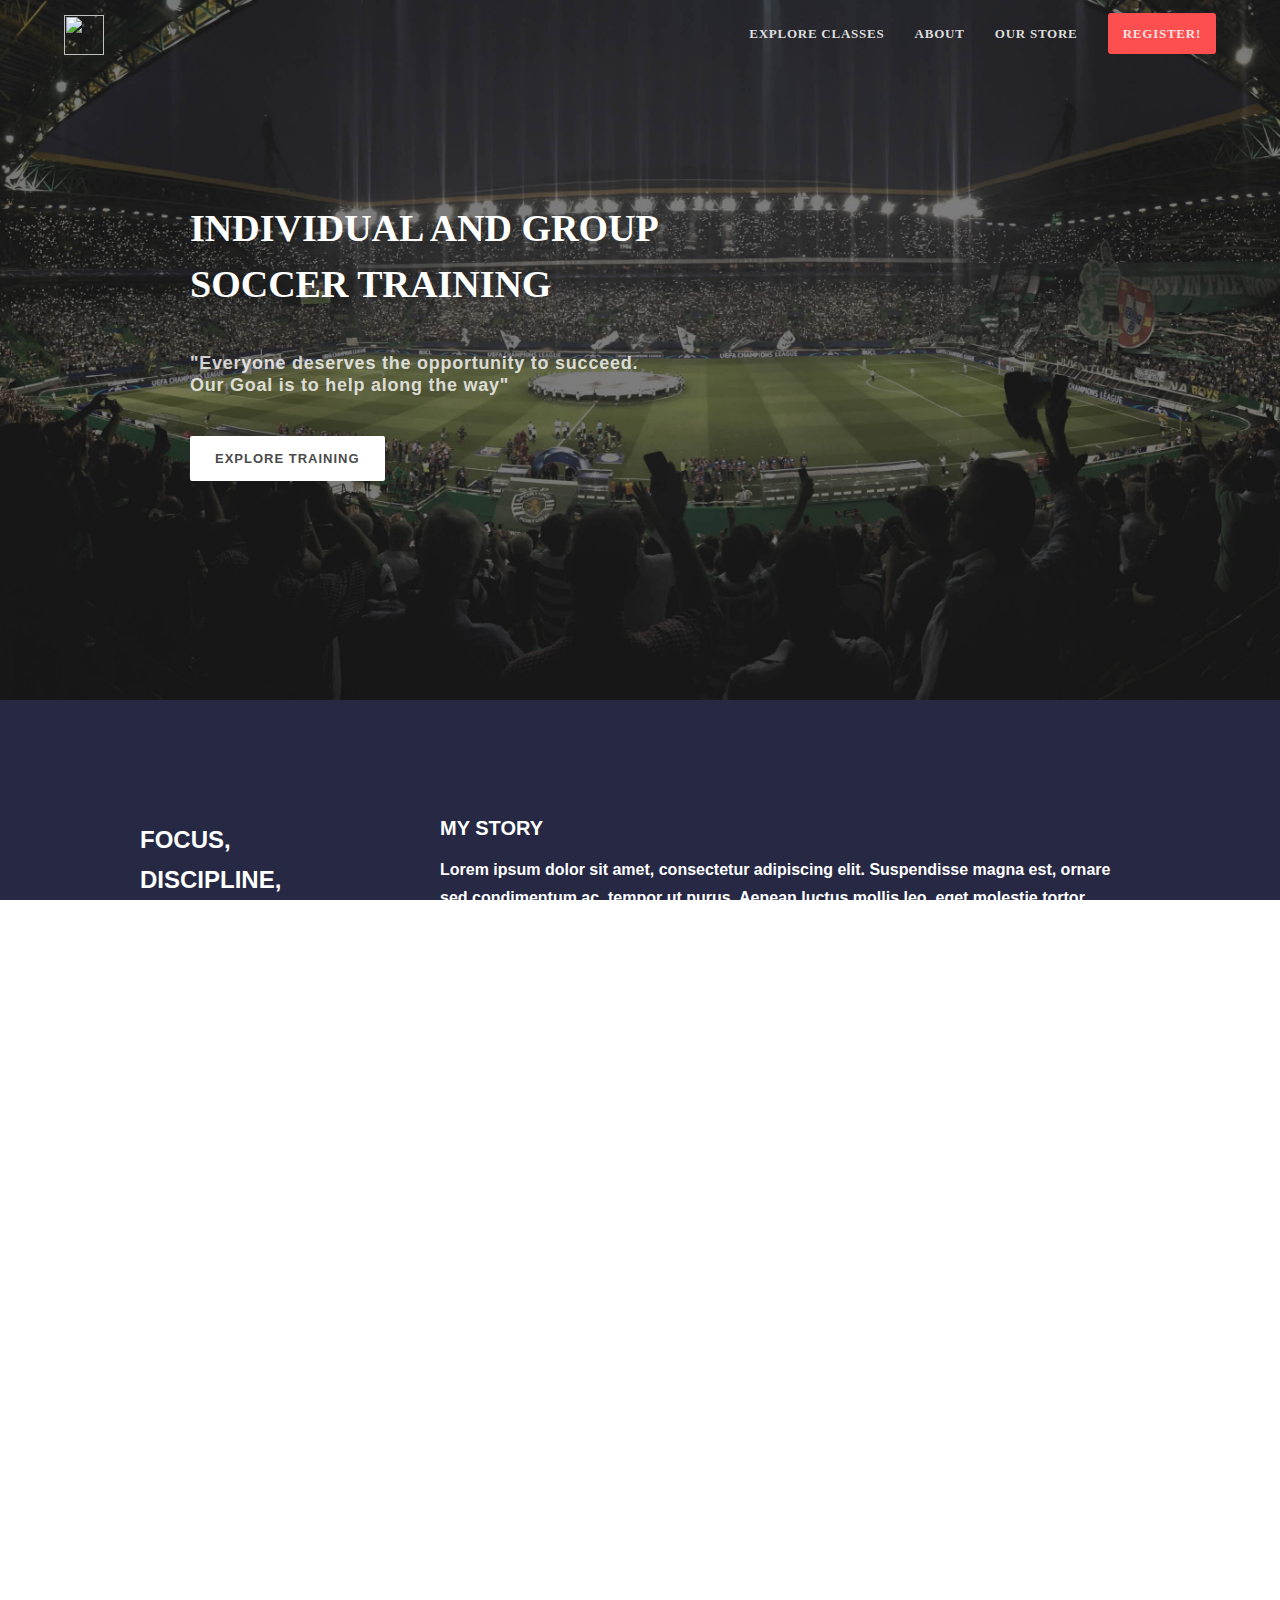
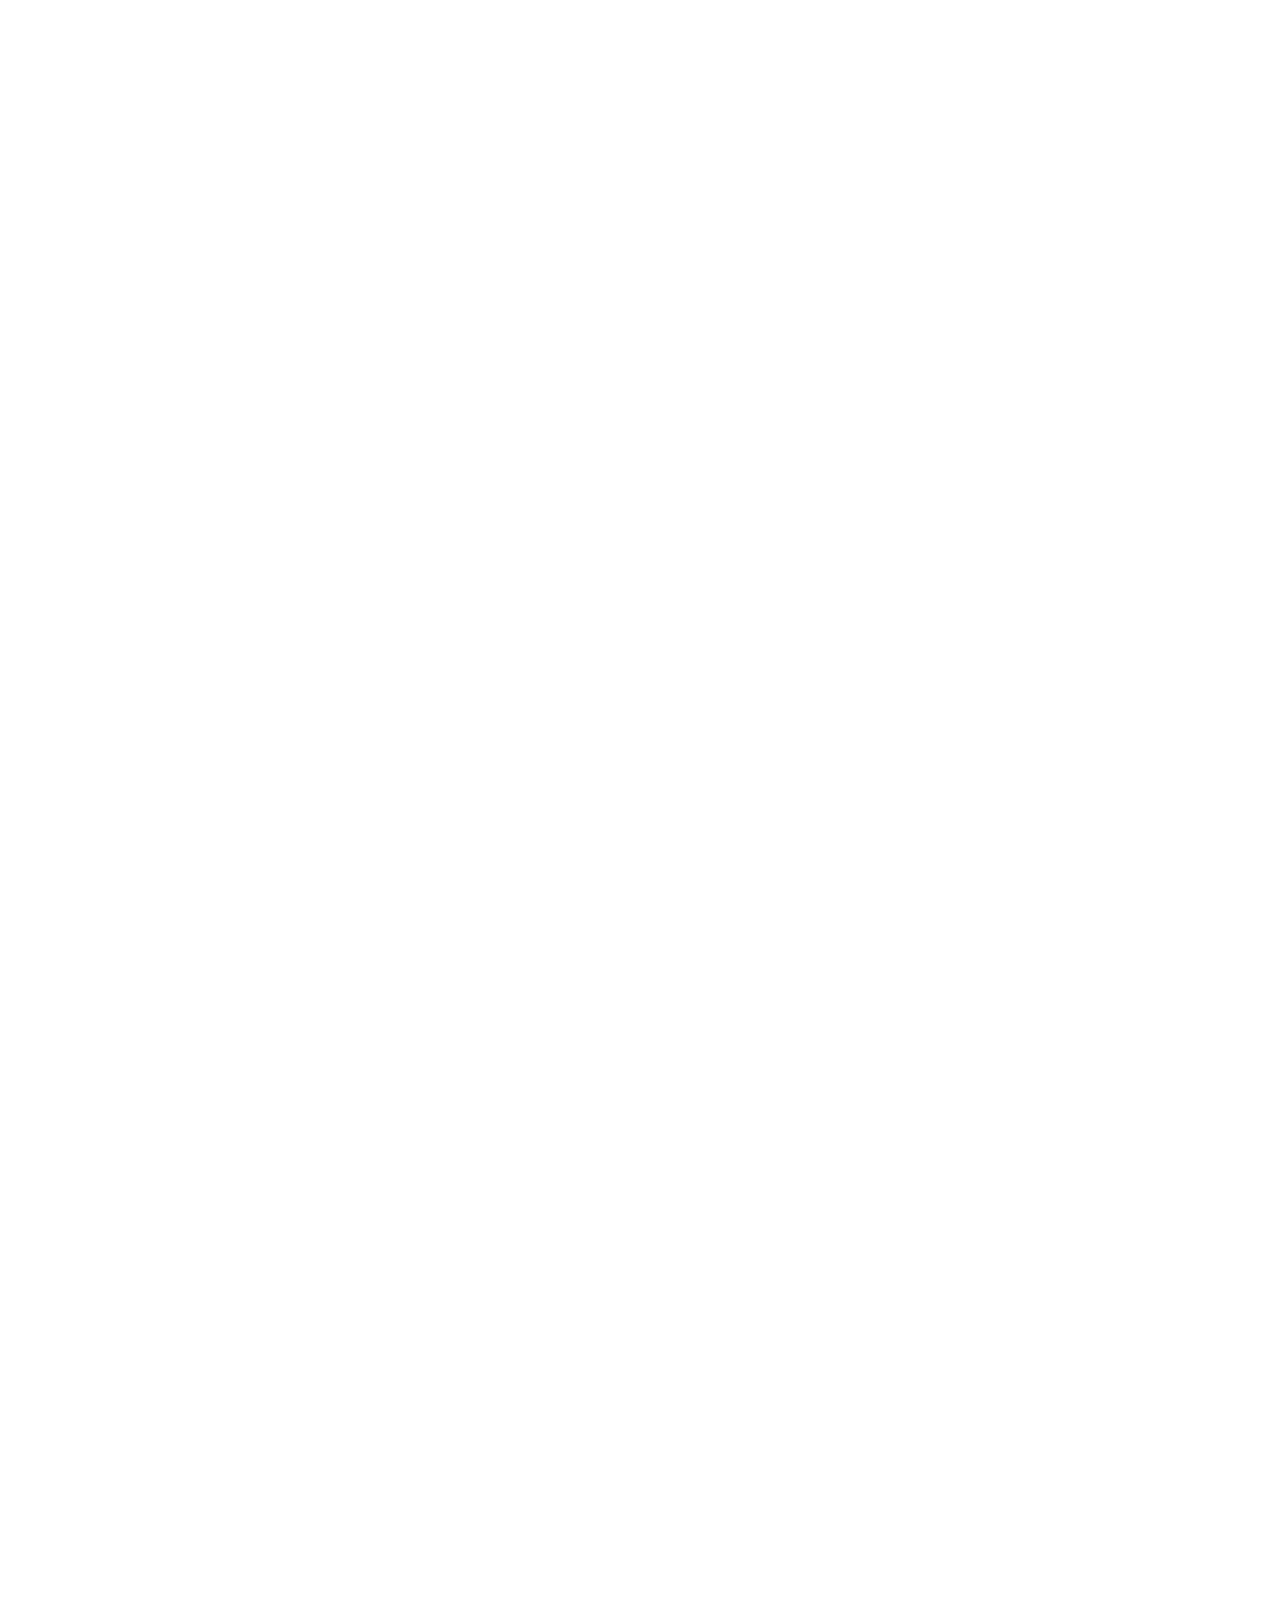
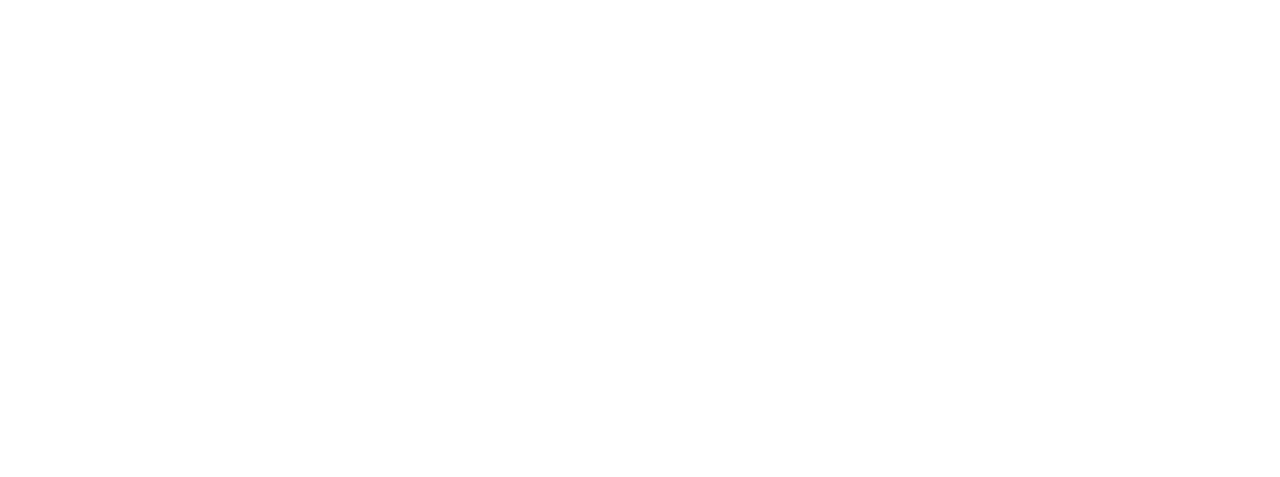
==== index.html @ 6f5f7165 "adding links" ====
<html>
    <head>
        <meta charset="utf-8" />
        <title>Prime Time Training DMV</title>
	
        <meta name="description" content="Prime Time Training DMV">
        <meta name="viewport" content="width=device-width, initial-scale=1">
        
        <link rel="icon" type="image/png" href="/imgs/favicon.png" />
        <!--<meta property="og:image" content="https://s3-us-west-2.amazonaws.com/siteresources/nwankwocooks+site+resources/og.image.png" />-->
        
        <link href='https://fonts.googleapis.com/css?family=Engagement|Open+Sans:400,300,600,400italic,700,800' rel='stylesheet' type='text/css'>
        <link href='https://fonts.googleapis.com/css?family=Lato:400,100,300' rel='stylesheet' type='text/css'>
        
        <!-- Google Tag Manager -->
        <!-- End Google Tag Manager -->
        
        <!-- CSS -->
        <link rel="stylesheet" type="text/css" href="/fonts/fonts.css" />
        <link href="/css/global.css" rel="stylesheet" type="text/css">
        <link href="/css/home.css" rel="stylesheet" type="text/css">
        <!-- CSS -->
        
        <!-- JS -->
        <script src="https://ajax.googleapis.com/ajax/libs/jquery/3.3.1/jquery.min.js"></script>
        <script type="text/javascript" src="/js/modal.js"></script>
        <script type="text/javascript" src="/js/menuModal.js"></script>
        <!--JS -->
        
        
    </head>
    
    <body>   
        
        <div class="mobileRegister">
            <a href="#">Register!</a>
        </div>
        
        <div id="overlay">
         <div class="modalExplore">
             
             <div class="modalContent">
                <a href="/trainings/individual-training.html">
                    <div class="modalLinks" id="indModalLink">
                        <h3>Explore our Individual Training Program</h3>
                    </div>
                </a>
                <a href="/trainings/group-training.html">
                    <div class="modalLinks" id="groModalLink">
                        <h3>Explore our Group Training Program</h3>
                    </div>
                </a>
                <a href="/trainings/summer-camps.html">
                    <div class="modalLinks" id="sumModalLink">
                        <h3>Explore our Summer Camps</h3>
                    </div>
                </a>
             </div>
            <div class="closeModalSection">
                <a id="modalCloseBtn" href='#' onclick='overlay()' onclick='overlay()'>Back to the Site</a>
            </div>
         </div>
        </div>
        
        <!-- Mobile Menu Overlay-->
        
        <div id="menuoverlay">
         <div class="menuBody">
             <a id="menuoverlayCloseBtn" href='#' onclick='menuoverlay()' onclick='menuoverlay()'>
                <img id="menuoverlaycloseX" src="/imgs/closeX.svg"/>
             </a>
             
             <div class="mobileMenuLinkContainer">
                <a href="/trainings/individual-training.html">Individual Training</a><br>
                <a href="/trainings/group-training.html">Group Training</a><br>
                <a href="/trainings/summer-camps.html">Summer Camps</a><br>
                <a href="/about.html">About</a><br>
                <a href="/store.html">Our Store</a>
             </div>
         </div>
        </div>
        
        <!-- Mobile Menu Overlay-->
        
        <header class="homeHeader">
            <div class="headerLinksSection">
            <div class="headerLinksContainer">
                <div class="logoSite">
                    <a href="/index.html"><img class="logoClass" src="/imgs/logo.png"/></a>
                </div>

                <div class="siteLinks">
                    <a href='#' onclick='overlay()'>Explore Classes</a>
                    <a href="/about.html">About</a>
                    <a href="/store.html">Our Store</a>
                    <a class="trigger">Register!</a>
                </div>
                
                <a href='#' onclick='menuoverlay()' class="hamburgerMenu">
                    <div>
                        <img src="/imgs/menu.svg"/>
                    </div>
                </a>    
            </div>
            
        </div>
            <div class="headerContent">
                <div class="headerContentInside">
                    <h1>Individual and Group <br>Soccer Training</h1>
                    <h4>"Everyone deserves the opportunity to succeed. <br>Our Goal is to help along the way"</h4>
                    <a class="exploreBtn" href="#exploreTrainingbtn">
                        Explore Training
                    </a>
                </div>    
            </div>
        </header>
        
        
        
        <section class="ourStoryHome">
            <div class="ourStoryContent">
                <div class="ourStoryLeft">
                    <h4>Focus, <br>Discipline, <br>and Respect.</h4>
                </div>
                <div class="ourStoryRight">
                    <h4>My Story</h4>
                    <p>Lorem ipsum dolor sit amet, consectetur adipiscing elit. Suspendisse magna est, ornare sed condimentum ac, tempor ut purus. Aenean luctus mollis leo, eget molestie tortor. Praesent eget suscipit libero, a interdum libero. Quisque gravida tortor dictum, egestas metus eu, accumsan risus. Vestibulum vulputate nisl et felis sodales semper. </p>
                    <p>Lorem ipsum dolor sit amet, consectetur adipiscing elit. Suspendisse magna est, ornare sed condimentum ac, tempor ut purus. Aenean luctus mollis leo, eget molestie tortor. Praesent eget suscipit libero, a interdum libero. Quisque gravida tortor dictum, egestas metus eu, accumsan risus. Vestibulum vulputate nisl et felis sodales semper. </p>
                    <p>Lorem ipsum dolor sit amet, consectetur adipiscing elit. Suspendisse magna est, ornare sed condimentum ac, tempor ut purus. Aenean luctus mollis leo, eget molestie tortor. Praesent eget suscipit libero, a interdum libero. Quisque gravida tortor dictum, egestas metus eu, accumsan risus. Vestibulum vulputate nisl et felis sodales semper. </p>
                    <img class="signatureHome" src="/imgs/fake_signature.png" />
                </div>
            </div>     
        </section>
    
        
        <section class="trainingsIndividualSection" id="exploreTrainingbtn">
            <div class="trainingIMG" id="homeTrainingImg2">
                
            </div>
            
            <div class="trainingText" id="trainingTextIndividual">
                <div class="trainingTextContainer">
                    <h4>Individual <br>Training</h4>
                    <p>Perfect for those who need a little extra motivation.
You’ll receive a fully personalized training program that we’ll work to create and monitor together.</p>
                    <div class="sellingpoints">
                        <p>Flexible bookings</p>
                        <p>PERSONAL, CUSTOMIZED TRAINING</p>
                        <p>Progress tracking</p>
                        <p>Multi-session discounts</p>
                    </div>
                    <div class="learnMorebtn">
                        <a href="/trainings/individual-training.html">Learn More</a>
                    </div>
                </div>
            </div>      
        </section>
        
        <section class="trainingsIndividualSection" id="groupTrainingContainer">
            
            
            <div class="trainingText" id="homeTrainingGroupTextCont">
                <div class="trainingTextContainer" id="trainingTextGroup">
                    <h4>Group <br>Training</h4>
                    <p>Perfect for those who need a little extra motivation.
You’ll receive a fully personalized training program that we’ll work to create and monitor together.</p>
                    <div class="sellingpoints">
                        <p>Flexible bookings</p>
                        <p>PERSONAL, CUSTOMIZED TRAINING</p>
                        <p>Progress tracking</p>
                        <p>Multi-session discounts</p>
                    </div>
                    <div class="learnMorebtn">
                        <a href="/trainings/group-training.html">Learn More</a>
                    </div>
                </div>
            </div>  
            
            <div class="trainingIMG" id="homeTrainingImg3">
                
            </div>
        </section>
        
        <section class="summercampssection">
            <div class="trainingTextContainer" id="scsttc">
                    <h4>Summer Camps</h4>
                    <p>Perfect for those who need a little extra motivation.
You’ll receive a fully personalized training program that we’ll work to create and monitor together.</p>

                    <div class="learnMorebtn">
                        <a  id="scslmbtn" href="/trainings/summer-camps.html">Learn More</a>
                    </div>
                </div>
        </section>
    
    
        <script type="text/javascript" src="/js/anchor_smooth_scroll.js">
        </script>
        
        
    
    
    </body>











</html>
---- css/global.css ----
@font-face {
    font-family: Palatino;
    src: url(/assets/Palatino-Roman.otf);
    font-weight:400;
}

@font-face {
    font-family: Palatino;
    src: url(/assets/Palatino-Bold.otf);
    font-weight:700;
}

@font-face {
    font-family: Effra;
    src: url(/assets/Effra-Light.ttf);
    font-weight:300;
}

@font-face {
    font-family: Effra;
    src: url(/assets/Effra-Regular.ttf);
    font-weight:400;
}

@font-face {
    font-family: Effra;
    src: url(/assets/Effra-Medium.ttf);
    font-weight:500;
}

@font-face {
    font-family: Effra;
    src: url(/assets/Effra-Bold.ttf);
    font-weight:700;
}



html{
    overflow-x: hidden;
    -webkit-overflow-scrolling: touch;
}

body {
  font-family: 'Proxima Nova', 'Open Sans','Helvetica', serif;
}

body{
    margin: 0;
    padding: 0;
    line-height: 1em;
    min-height:100%;
    width: 100%;
    text-rendering: optimizeLegibility !important;
    -webkit-font-smoothing: antialiased;
    font-soothing: antialiased;
    overflow-x: hidden;
    height:100%;
}

*{
    padding: 0;
    margin: 0;
    font-family: 'Proxima Nova', 'Effra', 'Helvetica', sans-serif;
    -webkit-font-smoothing: antialiased;
    text-decoration: none;
    -webkit-overflow-scrolling: touch;
}
    
h1 h2 h3 h4 p{
    font-weight: 400;
    padding: 0;
    margin: 0;
    line-height: 26px;
    font-weight: 300;
    color: #363636;
}

h1 h2 h3 h4{
    font-family: 'proxima_nova_altbold';
}


a{
    text-decoration: none;
}

a:visited{
    text-decoration: none;
}

a:focus{
    outline:none;
}

a{
    text-decoration: none;
    outline: none !important;
} 

a:focus{
    outline:none;
}

input {
    -webkit-appearance: none;
    border: none;
}

input {
    -webkit-appearance: none;
    border-radius: 0;
}

input, textarea, select, a {
    outline: none; 
    box-shadow: none;
}

section{
    width: 100%;
    display: block;
    position: relative;
    height: auto;
}

.paragraphText{
    font-size: 16px;
    line-height: 28px;
    font-weight: 600;
    padding-bottom: 30px;
}


/*Footer Styles*/
footer{
    background: #FD5C63;
    width: 100%;
    height: 10px;
    position:absolute;
    bottom:0;
}


/* Special Styles*/
.bold{
    font-weight: 700;
    font-weight: bold;
}

.noTopPadding{
    padding-top: 0px !important;
}

.itAnIngredient{
    font-weight: 500;
}

.inlineLink{
    color: #FD5C63;
    font-weight: 700;
}

button{
    outline: none !important;
    text-shadow: none !important;
}

.spanBold{
    font-weight: 700;
}

.textbtn:hover{
    padding-bottom: 2px;
    border-bottom: 3px solid currentColor;
}


/*Site Styles*/
.headerLinksSection{
    width: 100%;
    position: ;
    min-height: 60px;
    z-index: 10;
    position: absolute;

}

.headerLinksContainer{
    width: 90%;
    position: relative;
    margin: 0px auto;
    min-height: 60px;
}

header{
    width: 100%;
    min-height: 100px;
    position: relative;  
}

.logoSite{
    float: left;
    position: relative;
}

.logoClass{
    height: 40px;
    padding-top: 15px;
}

.siteLinks{
    float: right;
    position: relative;
    margin-top: 25px;
    letter-spacing: 0.75px;
}

.siteLinks a{
    font-family: 'proxima_nova_altbold';
    margin-left: 25px;
    font-weight: 500;
    text-transform: uppercase;
    font-size: 13px;
    color: rgba(255,255,255,0.85);
    font-weight: 700;
}

.siteLinks a:hover{
    color: rgba(255,255,255,1);
}

.trigger{
    padding: 13px 15px;
    background: #FD4F50;
    border-radius: 3px;
}


/* MODAL */

#overlay {
     visibility: hidden;
     position: absolute;
     left: 0px;
     top: 0px;
     width:100%;
     height:100%;
     text-align:center;
     z-index: 1000;
    visibility: hidden;
     position: absolute;
     z-index: 1000;
    background: rgba(0,0,0,0.9);
}


.modalExplore{
    width: 90%;
    height: 90%;
    margin-top: 2.5% !important;
    position: relative;
    margin: 0px auto;
    background-color: #292929;
    border-radius: 5px;
    text-align: center;
    max-width: 700px;
}

.modalContent{
    height: calc(100% - 90px) !important;
    width: 100%;
    position: relative;
    clear: both;
    height: auto;
}

.modalLinks{
    height: calc(100% / 3);
    background: red;
    width: 100%;
    clear: both;
}

.modalLinks h3{
    position: relative;
    top: 50%;
    transform: translateY(-50%);
    text-transform: uppercase;
    color: #fff;
    font-size: 24px;
    letter-spacing: 1px;
}

#indModalLink{
    background: url(/imgs/menu1.jpg); 
    -webkit-background-size: cover;
  -moz-background-size: cover;
  -o-background-size: cover;
  background-size: cover;
}

#groModalLink{
    background: url(/imgs/menu2.jpg); 
    -webkit-background-size: cover;
  -moz-background-size: cover;
  -o-background-size: cover;
  background-size: cover;
}

#sumModalLink{
    background: url(/imgs/menu3.jpg); 
    -webkit-background-size: cover;
  -moz-background-size: cover;
  -o-background-size: cover;
  background-size: cover;
}

.closeModalSection{
    text-align: center;
    clear: both;
    height: 90px;
    width: 100%;
    position: relative;
}

#modalCloseBtn{
    border: 2px solid #FD4F50;
    background: #FD4F50;
    color: #fff;
    position: absolute;
    padding: 12px 20px;
    font-size: 13px;
    text-transform: uppercase;
    font-weight: 700;
    border-radius: 2px;
    width: 140px;
    margin-left: -92px;
    top: 23px;
}

.modalLinks{
    opacity: 0.5 !important;
}

.modalLinks:hover{
    opacity: 1 !important;
}

/* MODAL */


/* Mobile Menu */

@media (min-width:501px){
    .hamburgerMenu{
        display: none !important;
    }
    .mobileRegister{
        display: none !important;
    }
}

@media (max-width:500px) {
    .siteLinks{
        display: none !important;
    }
    .hamburgerMenu{
        display: inline-block;
    }
    .mobileRegister{
        display: block !important;
    }
}

.hamburgerMenu{
    float: right;
    padding-top: 20px;
}

.hamburgerMenu div img{
    width: 30px;
    fill: #fff !important;
    opacity: 0.7;
}

#menuoverlay{
     visibility: hidden;
     position: absolute;
     left: 0px;
     top: 0px;
     width:100%;
     height:100%;
     z-index: 1001;
    visibility: hidden;
     position: absolute;
     z-index: 1000;
    background: rgba(0,0,0,0);
}

.menuBody{
    width: 100%;
    height: 100%;
    position: relative;
    background-color: #fff;
    max-width: 700px;
}

#menuoverlaycloseX{
    width: 30px;
    position: absolute;
    right: 20px;
    top: 20px;
    z-index: 1050;
}

.mobileMenuLinkContainer{
    margin-left: 20px;
    padding-top: 180px;
    position: relative;
}

.mobileMenuLinkContainer a{
    font-family: 'proxima_nova_altbold';
    font-size: 30px;
    font-weight: 700;
    color: #252525;
    float: left;
    clear: both;
    padding: 5px;
    margin-bottom: 40px;
}


.mobileRegister{
    height: 60px;
    width: 100%;
    position: absolute;
    bottom: 0px;
    background: #252525;
    z-index: 500;
    text-align: center;
}

.mobileRegister a{
    padding: 12px 18px;
    background: #FD4F50;
    border-radius: 3px;
    position: relative;
    font-weight: 700;
    text-transform: uppercase;
    font-size: 12px;
    text-align: center;
    margin: 0px auto;
    color: #fff;
    letter-spacing: .75px;
    top: 21px;
}
---- css/home.css ----
header{
    width: 100%;
    min-height: 100px;
    position: relative;
    display: block;
  -webkit-background-size: cover;
  -moz-background-size: cover;
  -o-background-size: cover;
  background-size: cover;
    display: flex;

}

.logoSite, .siteLinks{
    display: inline-block;
}

.homeHeader{
    background: url(/imgs/bg_img_01.jpg); 
    min-height: 700px;
    -webkit-background-size: cover;
  -moz-background-size: cover;
  -o-background-size: cover;
  background-size: cover;
}

.headerContent{
    width: 100%;
    max-width: 1000px;
    margin: 0px auto;
    margin-top: 200px;
}

.headerContentInside{
    max-width: 500px;
    padding: 0px 5%;
}

.headerContentInside h1{
    font-family: 'proxima_nova_altbold';
    font-weight: 900;
    color: #fff;
    text-transform: uppercase;
    font-size: 38px;
    line-height: 56px;
}

.headerContentInside h4{
    font-size: 18px;
    line-height: 22px;
    color: rgba(255,255,255,0.8);
    padding-top: 40px;
    padding-bottom: 55px;
    font-weight: 700;
    letter-spacing: 0.75px;
}

.exploreBtn{
    padding: 15px 25px;
    background: #fff;
    border-radius: 2px;
    text-transform: uppercase;
    font-size: 13px;
    color: #4A4A4A;
    font-weight: 600;
    letter-spacing: 1px;
}

.ourStoryHome{
    background-color: #262844;
    padding-top: 120px;
    padding-bottom: 120px;
    height: auto;
    position: relative;
}

.ourStoryContent{
    max-width: 1000px;
    margin: 0px auto;
    height: auto !important;
    padding: 0px 5%;    
    min-height: 400px;
    position: relative;
    overflow:hidden;
}

.ourStoryLeft, .ourStoryRight{
    display: inline-block;
}

.ourStoryLeft{
    float: left;
    width: auto;
    padding-right: 3%;
}

.ourStoryRight{
    float: right;
    width: 70%;
    height: auto;
}

.ourStoryLeft h4{
    font-size: 24px;
    line-height: 40px;
    text-transform: uppercase;
    font-weight: 600;
    color: #fff;
    margin-top: 0px;
}

.ourStoryRight h4{
    font-size: 20px;
    text-transform: uppercase;
    color: #fff;
    padding-bottom: 20px;
}

.ourStoryRight p{
    font-size: 16px;
    color: #fff;
    line-height: 28px;
    font-weight: 600;
    padding-bottom: 30px;
    height: auto;
}

.signatureHome{
    width: 160px;
    padding-top: 50px;
}

.trainingsIndividualSection{
    position: relative;
    height: auto;
    max-height: 780px;
    display: block;
    clear: both;
}

.trainingIMG, .trainingText{
    width: 50%;
    display: inline-block;
    float: left;
    position: relative;
    min-height: 300px;
    max-height: 780px;
    height: auto;
}

#homeTrainingImg2{
    background: url(/imgs/trainingIndividual1.jpg); 
    -webkit-background-size: cover;
  -moz-background-size: cover;
  -o-background-size: cover;
  background-size: cover;
    height: auto;
    height: 100%;
}

#homeTrainingImg3{
    background: url(/imgs/groupimg1.jpg); 
    -webkit-background-size: cover;
  -moz-background-size: cover;
  -o-background-size: cover;
  background-size: cover;
    height: auto;
    height: 100%;
}

.trainingTextContainer{
    width: calc(90% - 100px);
    max-width: 400px;
    min-height: 100px;
    padding-left: 100px;
    padding-top: 150px;
    display: table-cell;
    vertical-align: middle;
    text-align: left;
}

.trainingTextContainer h4{
    font-size: 40px;
    text-transform: uppercase;
    line-height: 50px;
    font-weight: 700;
    color: #252525;
}

.trainingTextContainer p{
    color: #656565;
    line-height: 28px;
    font-weight: 600;
    padding-top: 15px;   
}

.sellingpoints{
    padding-top: 40px;
}

.sellingpoints p{
    color: #252525;
    text-transform: uppercase;
    line-height: 15px;
    font-size: 15px;
    font-weight: 700;
    letter-spacing: 1px;
}

.learnMorebtn{
    padding-top: 70px;
    padding-bottom: 150px;
}

.learnMorebtn a{
    border: 2px solid #FD4F50;
    border-radius: 2px;
    padding: 12px 40px;
    text-transform: uppercase;
    font-weight: 700;
    font-size: 12px;
    letter-spacing: 1px;
    color: #FD4F50;
}

.learnMorebtn a:hover{
    border: 2px solid #FD4F50;
    background: #FD4F50;
    color: #fff;
}

#homeTrainingImg2, #homeTrainingGroupTextCont{
    
}

#homeTrainingGroupTextCont .trainingTextContainer{
    float: right;
    padding-right: 100px;
}

.summercampssection{
    min-height: 300px;
    position: relative;
    clear: both;
    background: url(/imgs/summer_camps1.jpg); 
    -webkit-background-size: cover;
  -moz-background-size: cover;
  -o-background-size: cover;
  background-size: cover;
    height: auto;
    height: 100%;
    height: auto;
    
}

.summercampssection .trainingTextContainer{
    padding-top: 120px;
}

#scsttc h4{
    color: #fff;
}

#scsttc p{
    color: #F8F8F8;
}

#scslmbtn{
    border: 2px solid #fff;
    color: #4A4A4A;
    background-color: #fff;
}


/*Mobile Styles*/

@media (max-width:500px){
    .ourStoryLeft, .ourStoryRight{
        display: block;
        float: none;
        width: 100%;
    }
    .ourStoryLeft h4{
        text-align: center;
        padding-bottom: 40px;
    }
    .ourStoryHome{
        padding-top: 80px;
        padding-bottom: 80px;
    }
    .trainingsIndividualSection{
        height: auto;
        max-height: none;
        overflow: hidden;
    }
    #homeTrainingImg2, #trainingTextIndividual{
        display: block;
        float: none;
        width: 100%;
    }
    #homeTrainingImg2{
        max-height: 400px;
        height: auto;
    }
    .trainingTextContainer{
        width: 90%;
        padding: 5%;
        padding-top: 80px;
    }
    #homeTrainingImg3{
        display: none;
    }
    #homeTrainingGroupTextCont{
        width: 100%;
        display: block;
        float: none;
    }
    #trainingTextGroup{
        display: block;
        float: none;
        width: 90%;
        float: none;
        padding-right: none;
        padding: 0px 5%;
    }
    #homeTrainingGroupTextCont .trainingTextContainer{
        float: none;
        padding-right: none !important;
    }
    .summercampssection{
        background: url(/imgs/summer_camps1-mobile.jpg); 
    -webkit-background-size: cover;
  -moz-background-size: cover;
  -o-background-size: cover;
  background-size: cover;
    }
    .headerContentInside h1{
        font-size: 2em;
        line-height: 1.5em;
    }
}
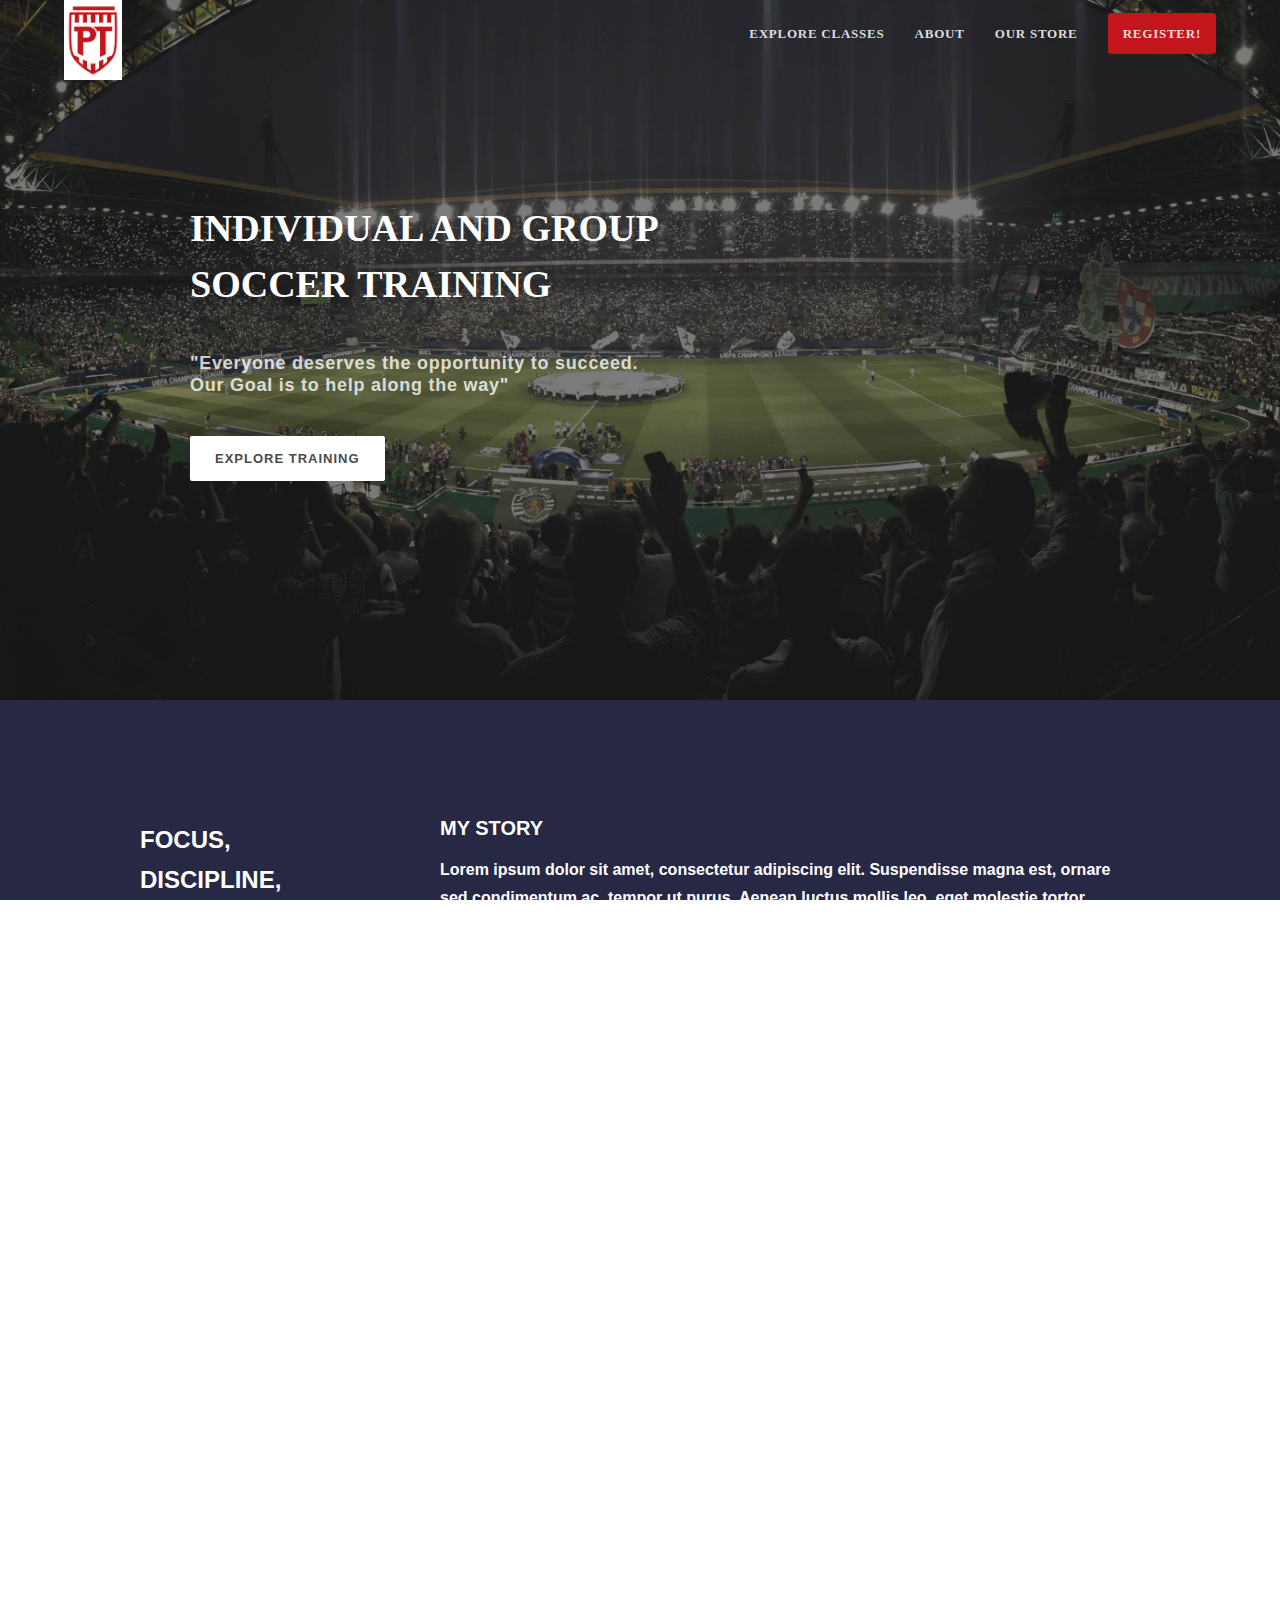
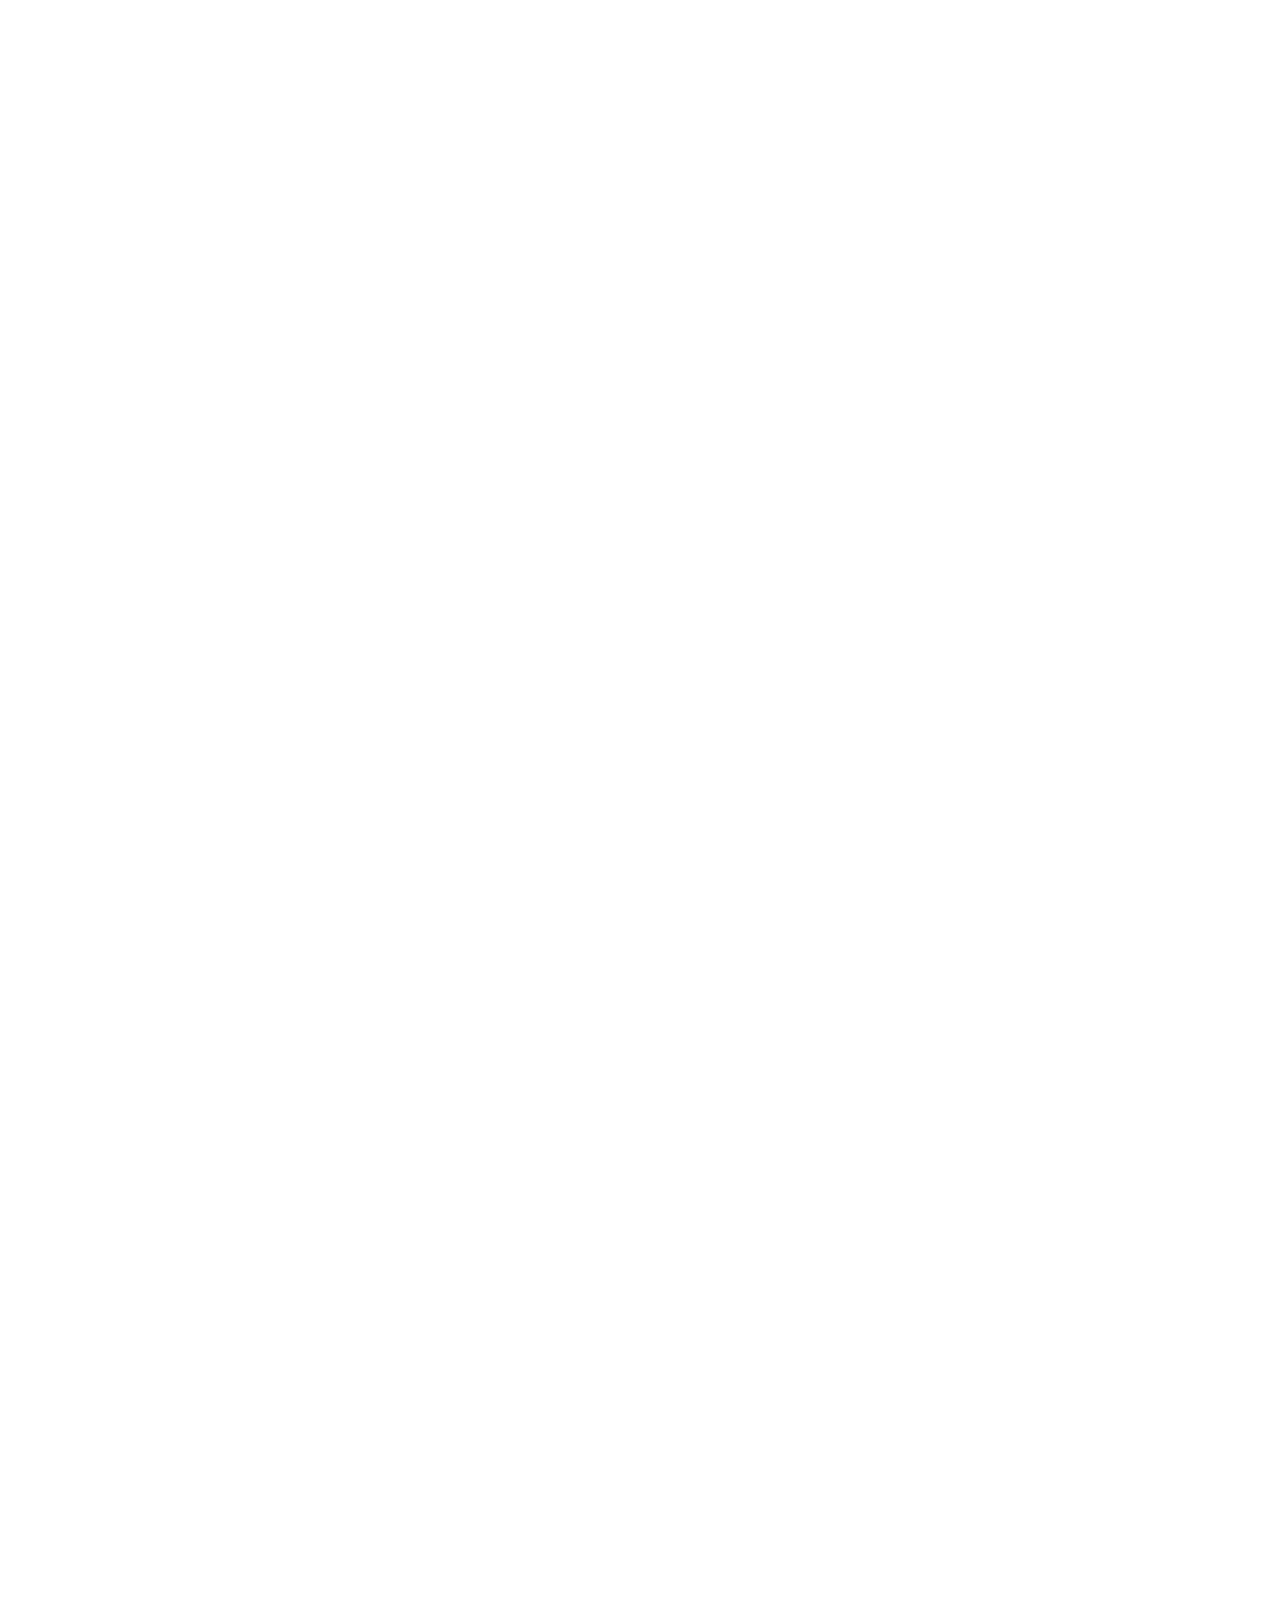
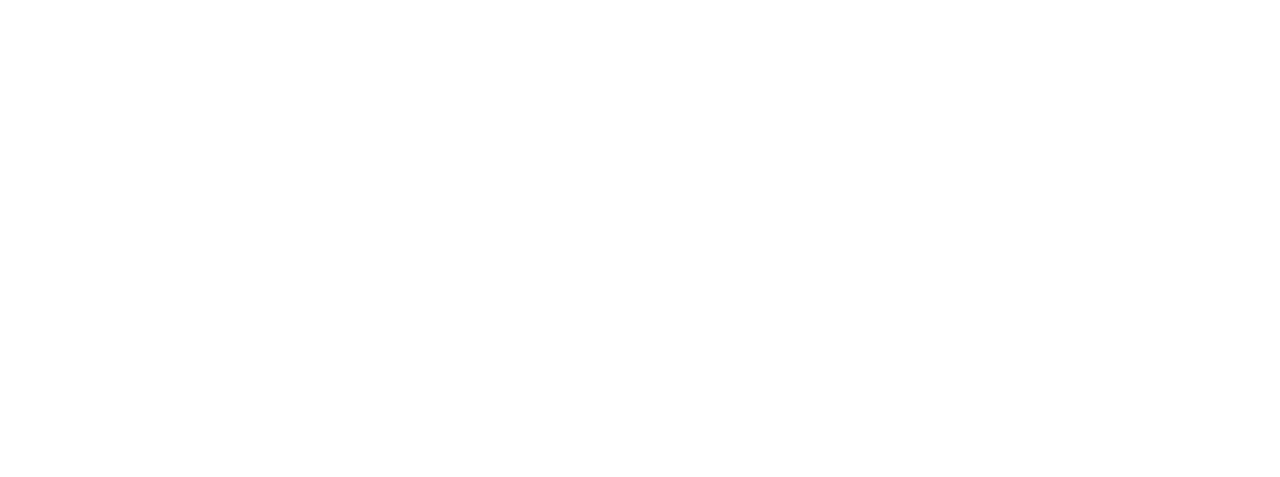
==== commit 965acc7f: "about in progress" ====
--- a/index.html
+++ b/index.html
@@ -86,7 +86,7 @@
             <div class="headerLinksSection">
             <div class="headerLinksContainer">
                 <div class="logoSite">
-                    <a href="/index.html"><img class="logoClass" src="/imgs/logo.png"/></a>
+                    <a href="/index.html"><img class="logoClass" src="/imgs/logohire.png"/></a>
                 </div>
 
                 <div class="siteLinks">
--- a/css/global.css
+++ b/css/global.css
@@ -175,6 +175,10 @@
     border-bottom: 3px solid currentColor;
 }
 
+.italics{
+    font-style: italic;
+}
+
 
 /*Site Styles*/
 .headerLinksSection{
@@ -205,8 +209,8 @@
 }
 
 .logoClass{
-    height: 40px;
-    padding-top: 15px;
+    height: 80px;
+    padding-top: 0px;
 }
 
 .siteLinks{
@@ -232,7 +236,7 @@
 
 .trigger{
     padding: 13px 15px;
-    background: #FD4F50;
+    background: #c2151c;
     border-radius: 3px;
 }
 
@@ -352,7 +356,7 @@
 
 /* Mobile Menu */
 
-@media (min-width:501px){
+@media (min-width:701px){
     .hamburgerMenu{
         display: none !important;
     }
@@ -361,7 +365,7 @@
     }
 }
 
-@media (max-width:500px) {
+@media (max-width:700px) {
     .siteLinks{
         display: none !important;
     }
--- a/css/home.css
+++ b/css/home.css
@@ -213,19 +213,19 @@
 }
 
 .learnMorebtn a{
-    border: 2px solid #FD4F50;
+    border: 2px solid #c2151c;
     border-radius: 2px;
     padding: 12px 40px;
     text-transform: uppercase;
     font-weight: 700;
     font-size: 12px;
     letter-spacing: 1px;
-    color: #FD4F50;
+    color: #c2151c;
 }
 
 .learnMorebtn a:hover{
-    border: 2px solid #FD4F50;
-    background: #FD4F50;
+    border: 2px solid #c2151c;
+    background: #c2151c;
     color: #fff;
 }
 
@@ -274,7 +274,7 @@
 
 /*Mobile Styles*/
 
-@media (max-width:500px){
+@media (max-width:700px){
     .ourStoryLeft, .ourStoryRight{
         display: block;
         float: none;
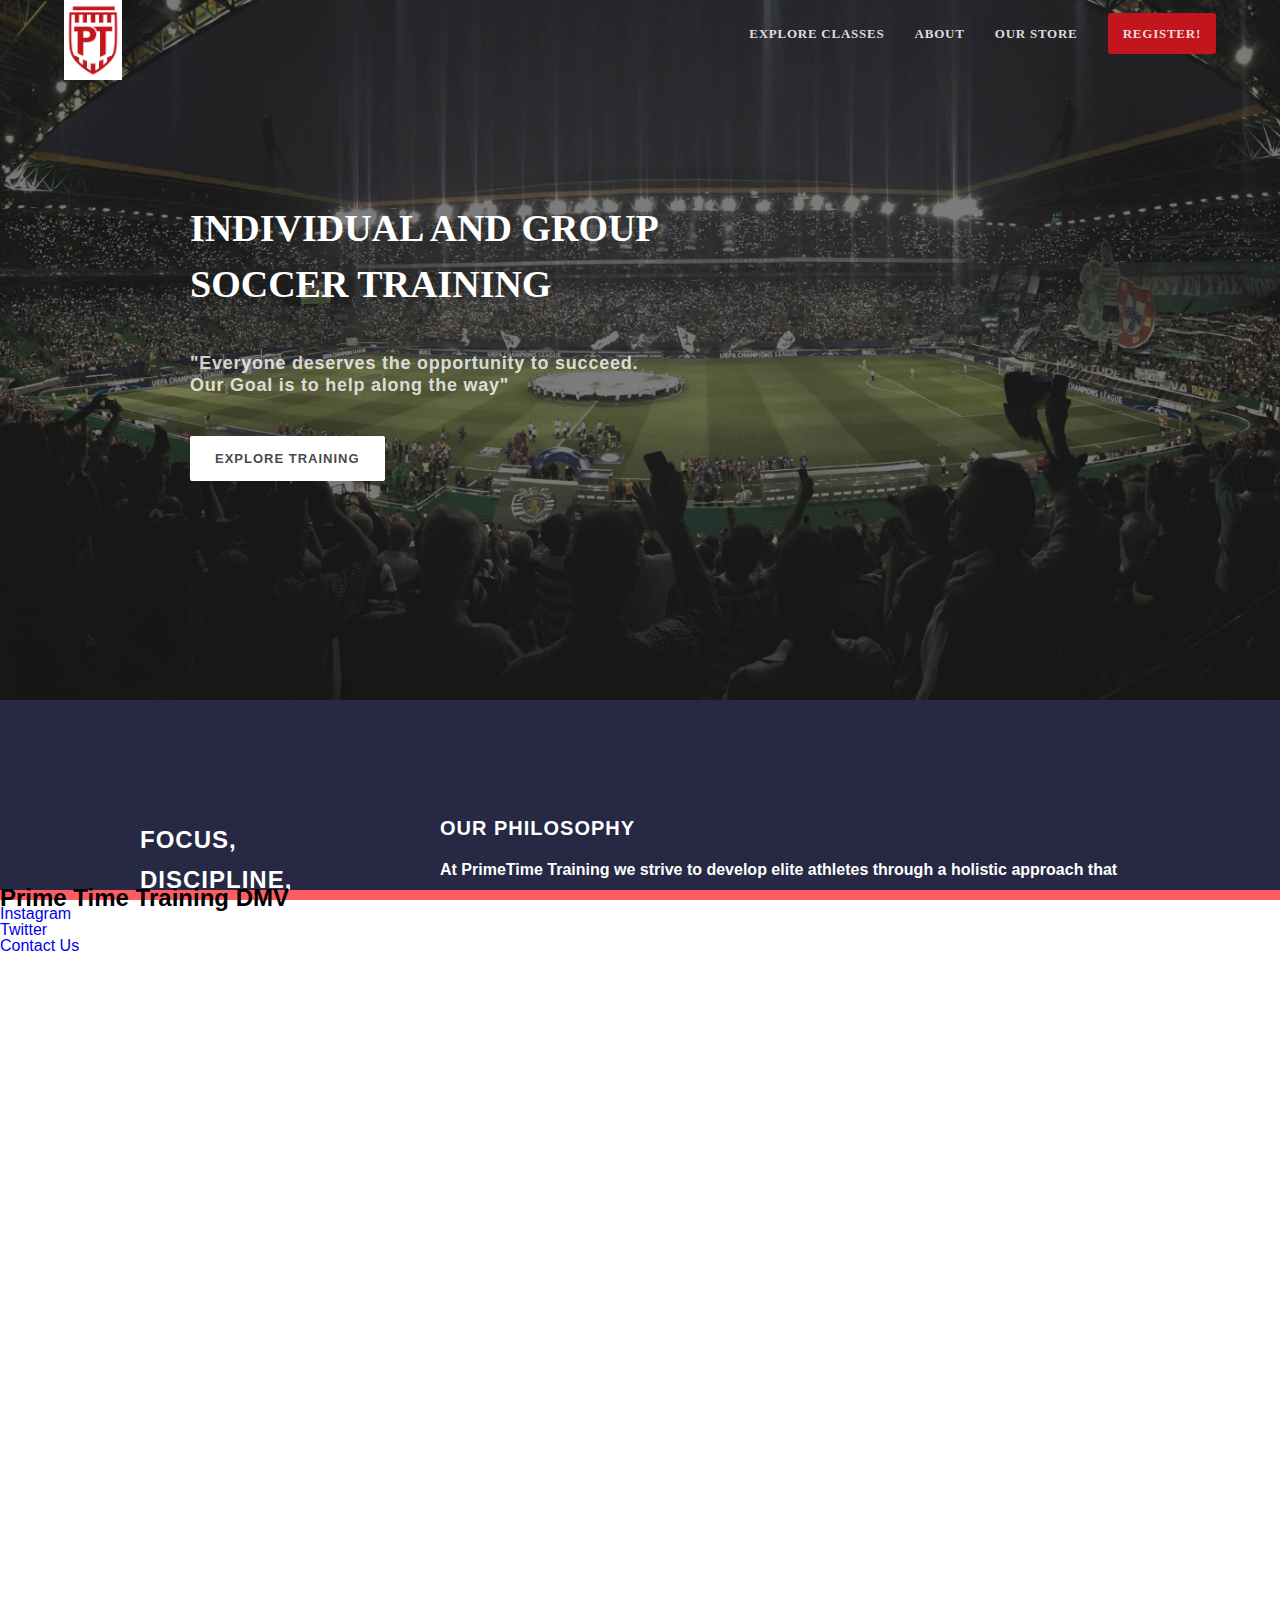
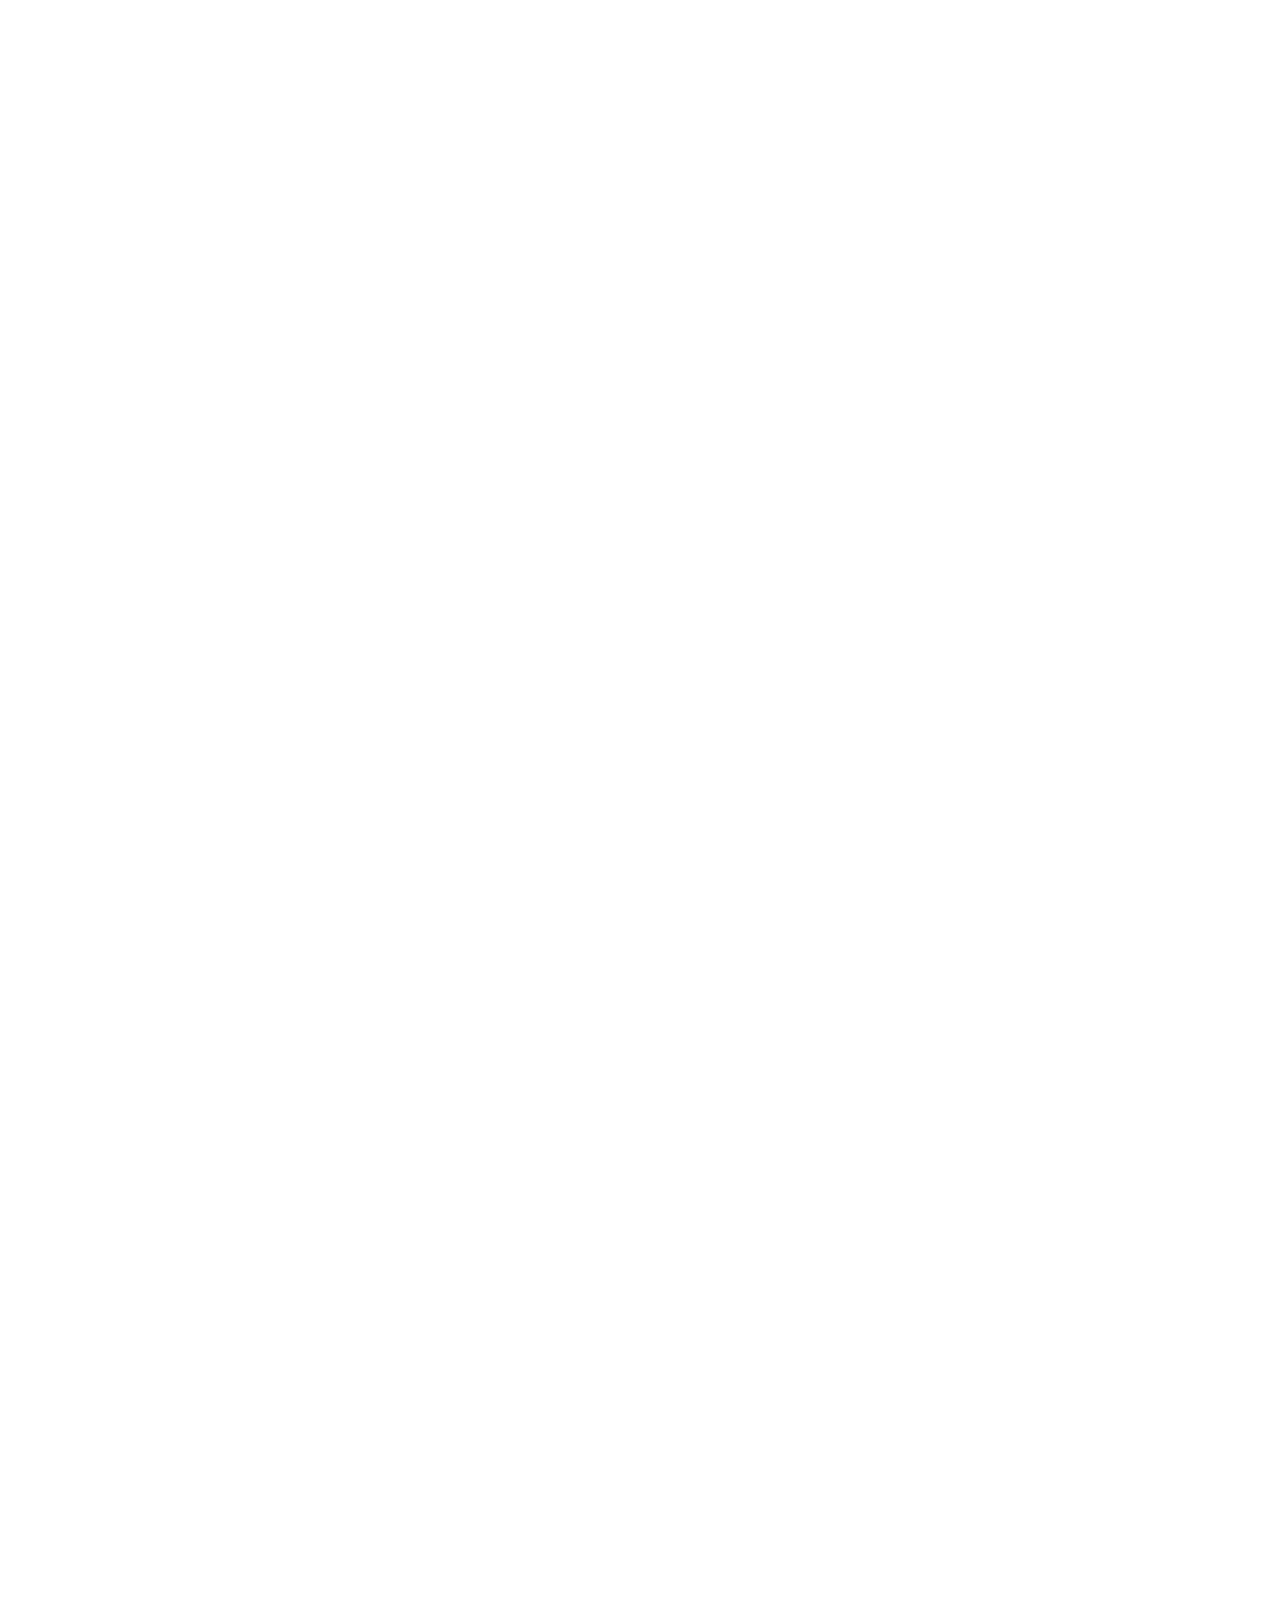
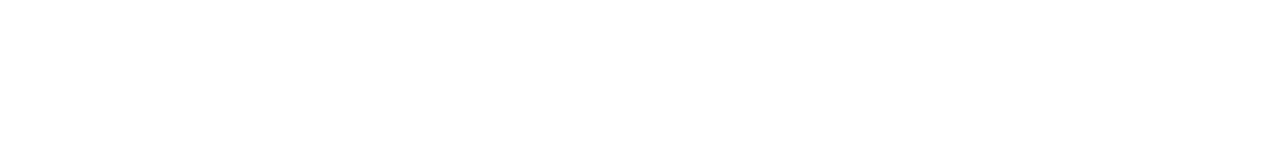
==== commit 2de3b779: "text update" ====
--- a/index.html
+++ b/index.html
@@ -26,14 +26,14 @@
         <script type="text/javascript" src="/js/modal.js"></script>
         <script type="text/javascript" src="/js/menuModal.js"></script>
         <!--JS -->
-        
-        
+              
     </head>
     
     <body>   
         
         <div class="mobileRegister">
-            <a href="#">Register!</a>
+            <h3>Let's get started!</h3>
+            <a href="/register.html">Register!</a>
         </div>
         
         <div id="overlay">
@@ -93,7 +93,7 @@
                     <a href='#' onclick='overlay()'>Explore Classes</a>
                     <a href="/about.html">About</a>
                     <a href="/store.html">Our Store</a>
-                    <a class="trigger">Register!</a>
+                    <a class="trigger" href="/register.html">Register!</a>
                 </div>
                 
                 <a href='#' onclick='menuoverlay()' class="hamburgerMenu">
@@ -123,11 +123,8 @@
                     <h4>Focus, <br>Discipline, <br>and Respect.</h4>
                 </div>
                 <div class="ourStoryRight">
-                    <h4>My Story</h4>
-                    <p>Lorem ipsum dolor sit amet, consectetur adipiscing elit. Suspendisse magna est, ornare sed condimentum ac, tempor ut purus. Aenean luctus mollis leo, eget molestie tortor. Praesent eget suscipit libero, a interdum libero. Quisque gravida tortor dictum, egestas metus eu, accumsan risus. Vestibulum vulputate nisl et felis sodales semper. </p>
-                    <p>Lorem ipsum dolor sit amet, consectetur adipiscing elit. Suspendisse magna est, ornare sed condimentum ac, tempor ut purus. Aenean luctus mollis leo, eget molestie tortor. Praesent eget suscipit libero, a interdum libero. Quisque gravida tortor dictum, egestas metus eu, accumsan risus. Vestibulum vulputate nisl et felis sodales semper. </p>
-                    <p>Lorem ipsum dolor sit amet, consectetur adipiscing elit. Suspendisse magna est, ornare sed condimentum ac, tempor ut purus. Aenean luctus mollis leo, eget molestie tortor. Praesent eget suscipit libero, a interdum libero. Quisque gravida tortor dictum, egestas metus eu, accumsan risus. Vestibulum vulputate nisl et felis sodales semper. </p>
-                    <img class="signatureHome" src="/imgs/fake_signature.png" />
+                    <h4>Our Philosophy</h4>
+                    <p>At PrimeTime Training we strive to develop elite athletes through a holistic approach that encompasses all areas of the game. From ages 8-18, we believe in creating high-intensity performance environments to challenge our athletes in all areas and guide them to the next level. <br>With a heavy focus on technique and game understanding our personal, age-appropriate instruction will provide our athletes with the opportunity to develop elite skills and creativity. <br>We understand coaching and training athletes cannot be packaged as a “one size fits all”. For each athlete we develop a individual training plan to ensure they are on the right path to becoming skilled, intelligent soccer players.</p>
                 </div>
             </div>     
         </section>
@@ -141,11 +138,10 @@
             <div class="trainingText" id="trainingTextIndividual">
                 <div class="trainingTextContainer">
                     <h4>Individual <br>Training</h4>
-                    <p>Perfect for those who need a little extra motivation.
-You’ll receive a fully personalized training program that we’ll work to create and monitor together.</p>
+                    <p>Our 1-on-1 training begins with a evaluation session, which we use to create a personal development plan garnered towards the athlete’s needs. </p>
                     <div class="sellingpoints">
                         <p>Flexible bookings</p>
-                        <p>PERSONAL, CUSTOMIZED TRAINING</p>
+                        <p>Focused, Technical Training</p>
                         <p>Progress tracking</p>
                         <p>Multi-session discounts</p>
                     </div>
@@ -162,12 +158,11 @@
             <div class="trainingText" id="homeTrainingGroupTextCont">
                 <div class="trainingTextContainer" id="trainingTextGroup">
                     <h4>Group <br>Training</h4>
-                    <p>Perfect for those who need a little extra motivation.
-You’ll receive a fully personalized training program that we’ll work to create and monitor together.</p>
+                    <p>Our group training for 4 or more athletes is highly competitive and will concentrate on all technical areas of the game.</p>
                     <div class="sellingpoints">
                         <p>Flexible bookings</p>
-                        <p>PERSONAL, CUSTOMIZED TRAINING</p>
-                        <p>Progress tracking</p>
+                        <p>Team training environments</p>
+                        <p>Group conditioning</p>
                         <p>Multi-session discounts</p>
                     </div>
                     <div class="learnMorebtn">
@@ -184,32 +179,33 @@
         <section class="summercampssection">
             <div class="trainingTextContainer" id="scsttc">
                     <h4>Summer Camps</h4>
-                    <p>Perfect for those who need a little extra motivation.
-You’ll receive a fully personalized training program that we’ll work to create and monitor together.</p>
+                    <p>A perfect way to spend the summer building and fine-tuning skills. Players will have the opportunity to practice in a rigorous team climate.</p>
 
                     <div class="learnMorebtn">
                         <a  id="scslmbtn" href="/trainings/summer-camps.html">Learn More</a>
                     </div>
                 </div>
-        </section>
-    
+        </section>  
+        
+        <footer>
+            <div class="footerInside">
+                <div class="footerLeft">
+                    <h2>Prime Time Training DMV</h2>
+                </div>
+                
+                <div class="footerRight">
+                    <div><a href="#">Instagram</a></div>
+                    <div><a href="#">Twitter</a></div>
+                    <div><a href="/about.html#locationAndContact">Contact Us</a></div>
+
+                </div>
+                
+            </div>
+        </footer>
     
         <script type="text/javascript" src="/js/anchor_smooth_scroll.js">
         </script>
         
-        
-    
-    
     </body>
 
-
-
-
-
-
-
-
-
-
-
 </html>--- a/css/global.css
+++ b/css/global.css
@@ -398,7 +398,7 @@
      z-index: 1001;
     visibility: hidden;
      position: absolute;
-     z-index: 1000;
+     z-index: 1001;
     background: rgba(0,0,0,0);
 }
 
@@ -437,18 +437,27 @@
 
 
 .mobileRegister{
-    height: 60px;
-    width: 100%;
-    position: absolute;
+    height: 95px;
+    width: 100%;
+    position: fixed;
     bottom: 0px;
     background: #252525;
     z-index: 500;
     text-align: center;
+    z-index: 1000;
+}
+
+.mobileRegister h3{
+    font-size: 18px;
+    padding-top: 15px;
+    padding-bottom: 5px;
+    color: #C6C6C6;
+    letter-spacing: 0.05em;
 }
 
 .mobileRegister a{
     padding: 12px 18px;
-    background: #FD4F50;
+    background: #C2151C;
     border-radius: 3px;
     position: relative;
     font-weight: 700;
@@ -459,10 +468,11 @@
     color: #fff;
     letter-spacing: .75px;
     top: 21px;
-}
-
-
-
-
-
-
+    margin-bottom: 5px;
+}
+
+
+
+
+
+
--- a/css/home.css
+++ b/css/home.css
@@ -79,7 +79,7 @@
     margin: 0px auto;
     height: auto !important;
     padding: 0px 5%;    
-    min-height: 400px;
+    min-height: 200px;
     position: relative;
     overflow:hidden;
 }
@@ -107,6 +107,7 @@
     font-weight: 600;
     color: #fff;
     margin-top: 0px;
+    letter-spacing: 1px;
 }
 
 .ourStoryRight h4{
@@ -114,6 +115,7 @@
     text-transform: uppercase;
     color: #fff;
     padding-bottom: 20px;
+    letter-spacing: 1px;
 }
 
 .ourStoryRight p{
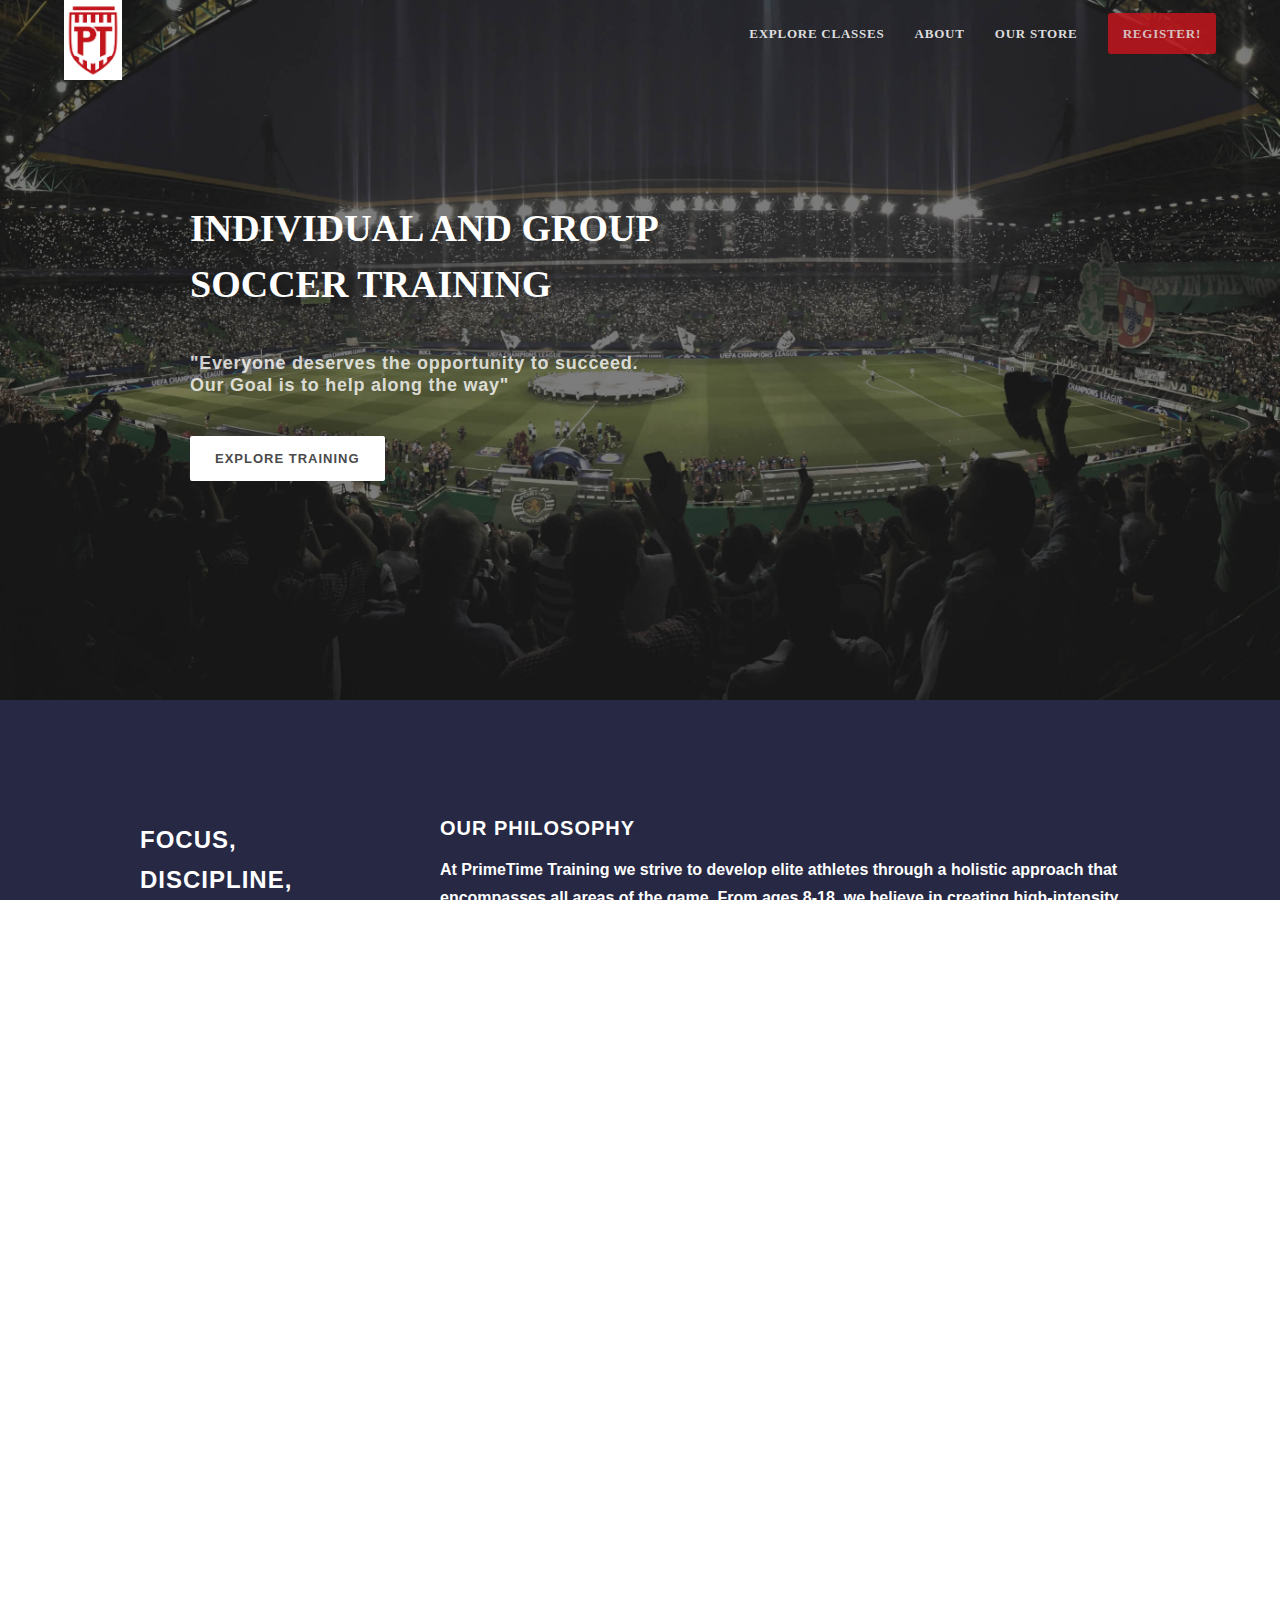
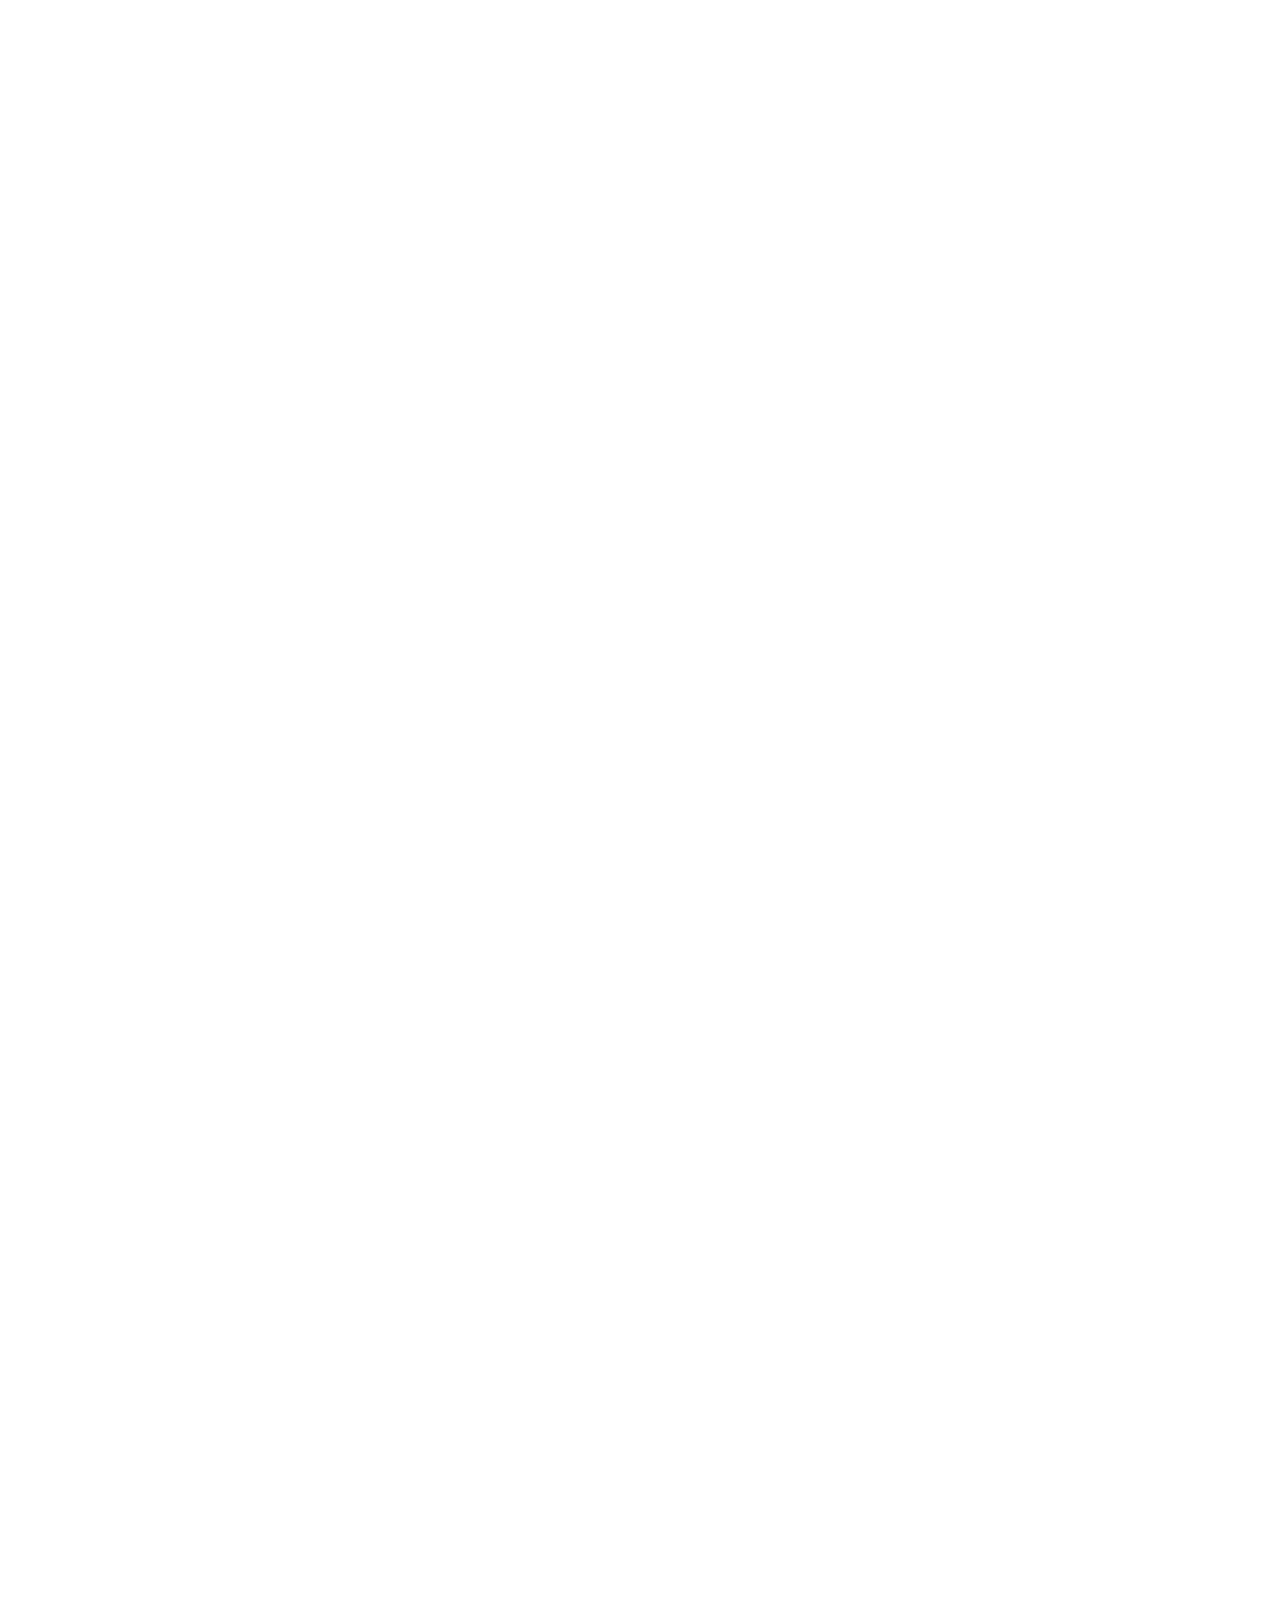
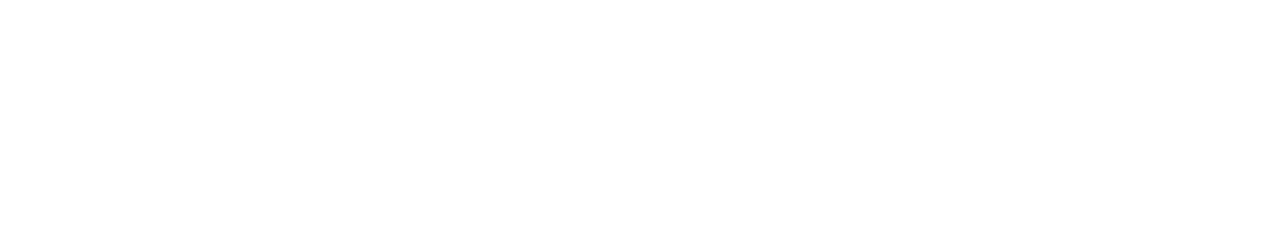
==== commit 8fbc8b23: "header and footer clean up" ====
--- a/index.html
+++ b/index.html
@@ -90,9 +90,9 @@
                 </div>
 
                 <div class="siteLinks">
-                    <a href='#' onclick='overlay()'>Explore Classes</a>
-                    <a href="/about.html">About</a>
-                    <a href="/store.html">Our Store</a>
+                    <a class="siteLinksNotBoxed" href='#' onclick='overlay()'>Explore Classes</a>
+                    <a class="siteLinksNotBoxed" href="/about.html">About</a>
+                    <a class="siteLinksNotBoxed" href="/store.html">Our Store</a>
                     <a class="trigger" href="/register.html">Register!</a>
                 </div>
                 
@@ -190,7 +190,7 @@
         <footer>
             <div class="footerInside">
                 <div class="footerLeft">
-                    <h2>Prime Time Training DMV</h2>
+                    <h2>PrimeTime Training LLC</h2>
                 </div>
                 
                 <div class="footerRight">
--- a/css/global.css
+++ b/css/global.css
@@ -131,15 +131,97 @@
     padding-bottom: 30px;
 }
 
+button{
+    opacity: 0.85;
+}
+
+button:hover{
+    opacity: 1;
+}
 
 /*Footer Styles*/
 footer{
-    background: #FD5C63;
-    width: 100%;
-    height: 10px;
-    position:absolute;
-    bottom:0;
-}
+    background: #252525;
+    width: 100%;
+    position:relative;
+}
+
+.footerInside{
+    margin: 0px auto;
+    display: block;
+    position: relative;
+    width: 90%;
+    max-width: 1100px;
+    padding: 40px 0px;
+}
+
+.footerLeft, .footerRight{
+    display: inline-block;
+}
+
+.footerRight{
+    float: right;
+}
+
+.footerLeft h2{
+    font-size: 13px;
+    text-transform: uppercase;
+    color: #EBEBEB;
+    opacity: 0.85;
+}
+
+.footerRight div{
+    display: inline-block;
+    float: left;
+    padding-left: 20px;
+    font-size: 13px;
+}
+
+.footerRight div a{
+    color: #EBEBEB;
+    text-transform: uppercase;
+    font-weight: 700;
+    opacity: 0.85;
+    padding-bottom: 3px;
+}
+
+.footerRight div a:hover{
+    opacity: 1;
+    border-bottom: 2px solid #EBEBEB;
+}
+
+
+@media (max-width:700px) {
+    footer{
+        padding-bottom: 95px;
+        text-align: center;
+    }
+    .footerInside{
+        padding-top: 20px;
+        padding-bottom: 20px;
+    }
+    .footerLeft, .footerRight{
+    display: block;
+    }
+    .footerRight{
+        float: none;
+        text-align: center;
+        margin: 0px auto;
+    }
+    .footerLeft{
+        padding-bottom: 20px;
+    }
+    .footerRight div{
+        padding-left: 10px;
+        padding-right: 10px;
+        display: block;
+        float: none;
+        padding-top: 8px;
+        padding-bottom: 8px;
+    }
+    
+}
+
 
 
 /* Special Styles*/
@@ -234,10 +316,23 @@
     color: rgba(255,255,255,1);
 }
 
+.siteLinksNotBoxed{
+    padding-bottom: 3px;
+}
+
+.siteLinksNotBoxed:hover{
+    border-bottom: 2px solid #fff;
+}
+
 .trigger{
     padding: 13px 15px;
     background: #c2151c;
     border-radius: 3px;
+    opacity: 0.85;
+}
+
+.trigger:hover{
+    opacity: 1;
 }
 
 
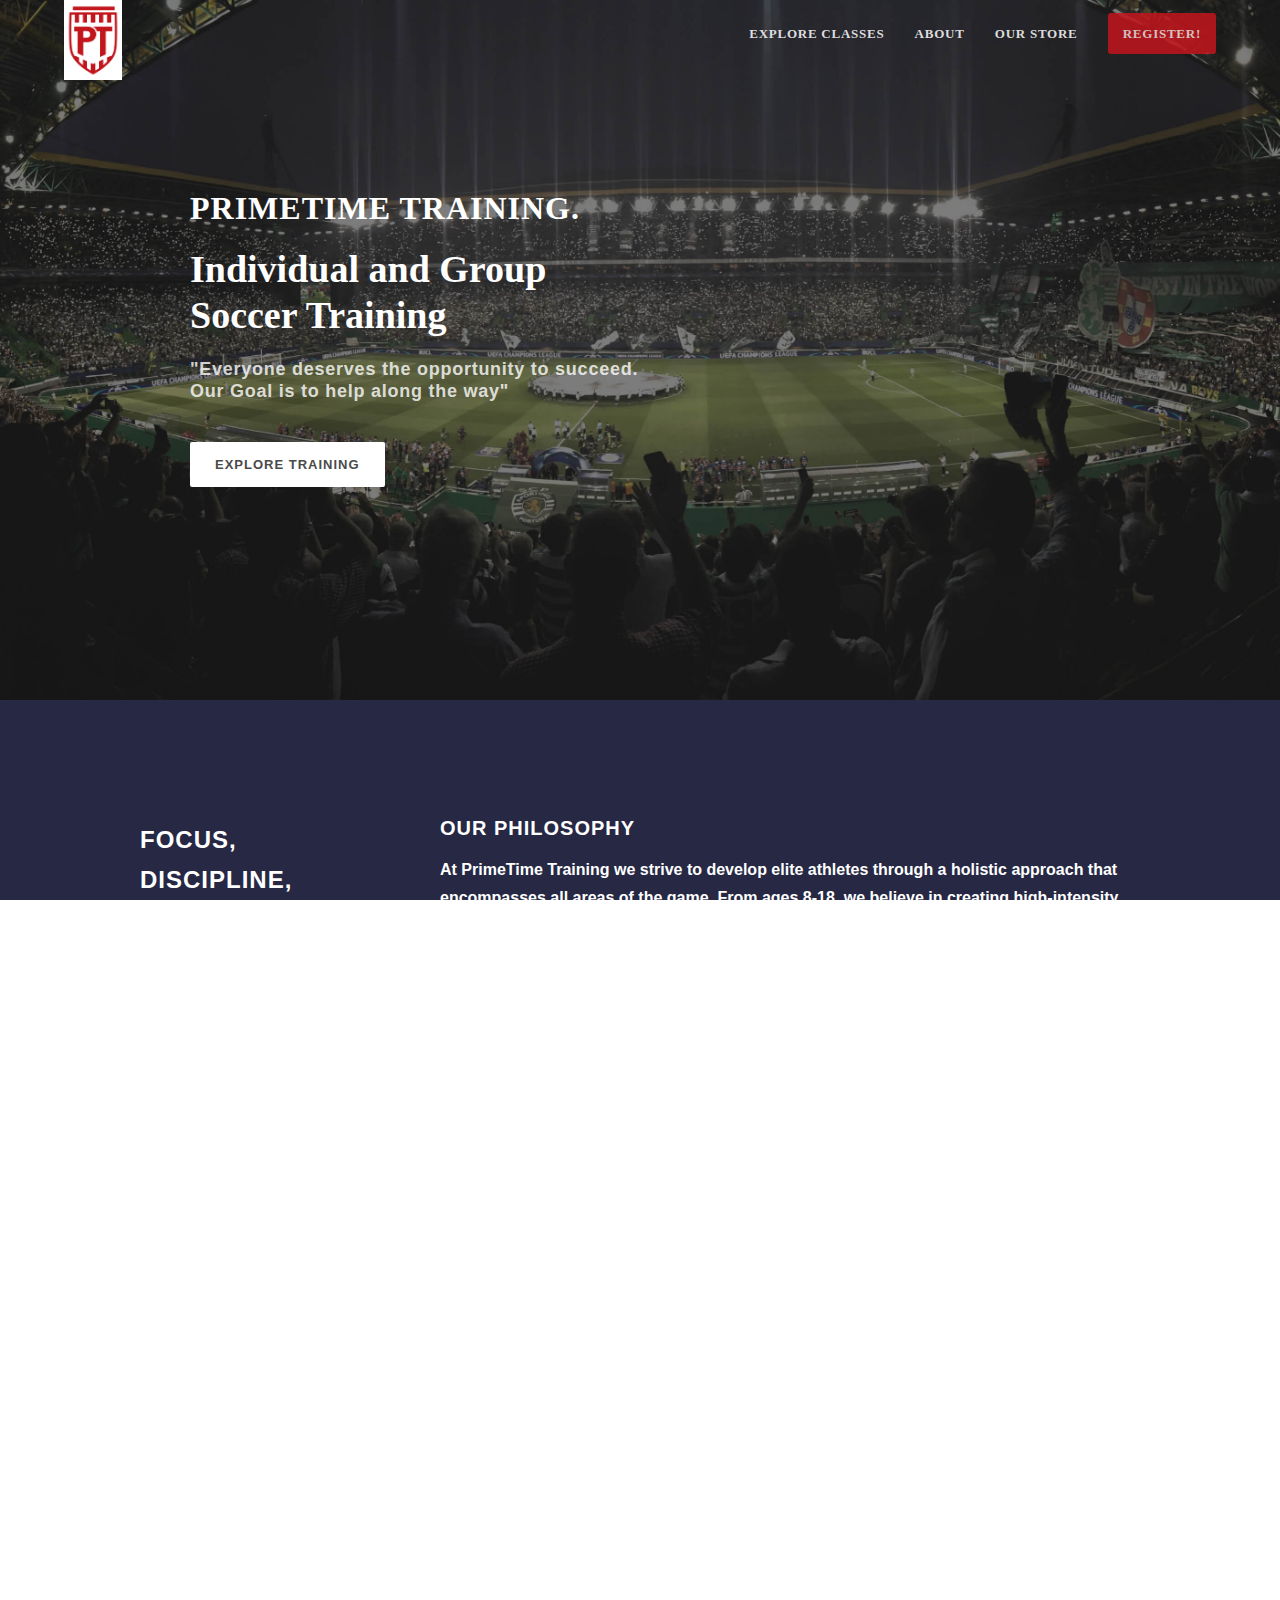
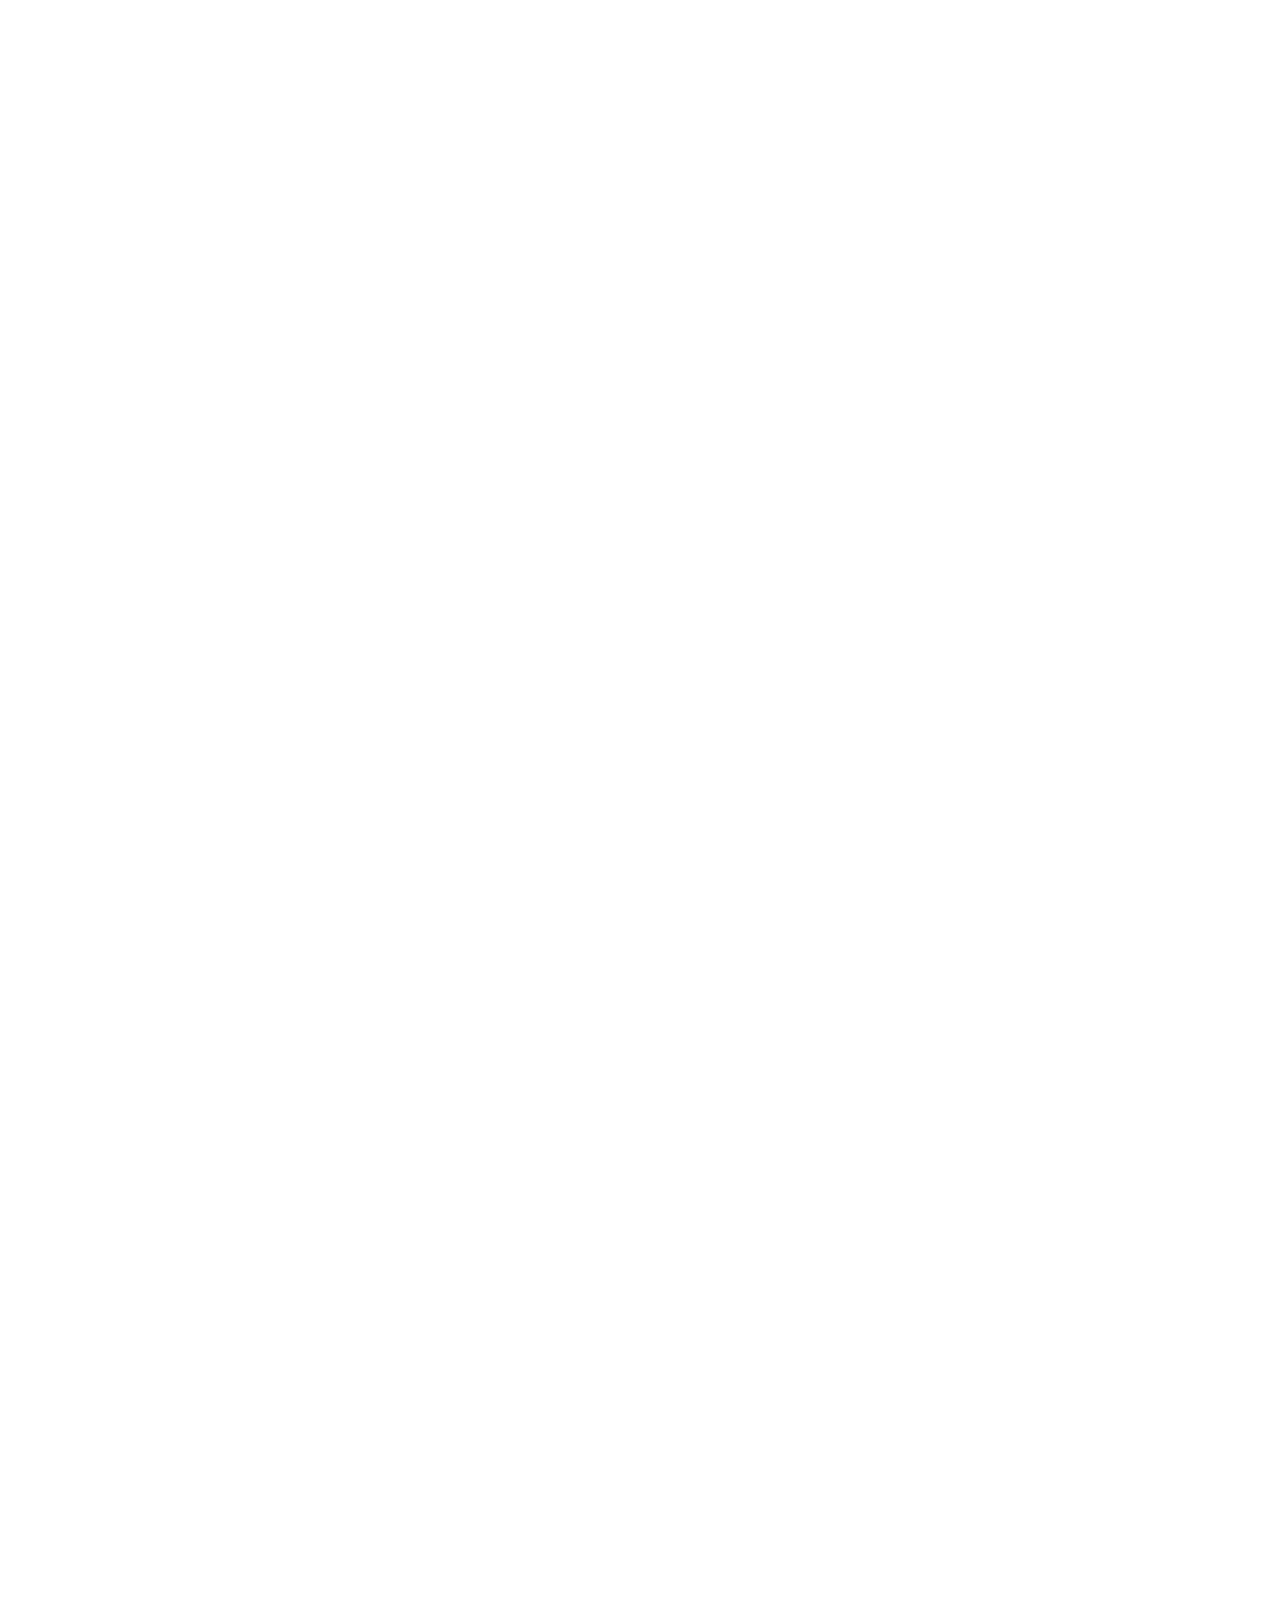
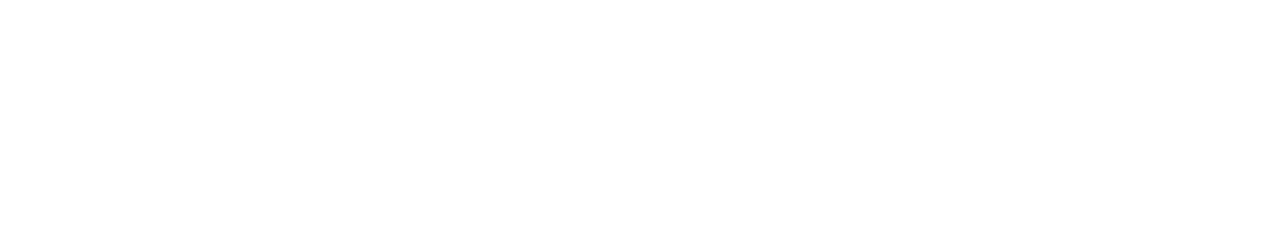
==== commit 01e79382: "heading color fix" ====
--- a/index.html
+++ b/index.html
@@ -1,18 +1,27 @@
 <html>
     <head>
         <meta charset="utf-8" />
-        <title>Prime Time Training DMV</title>
+        <title>Prime Time Training</title>
 	
         <meta name="description" content="Prime Time Training DMV">
         <meta name="viewport" content="width=device-width, initial-scale=1">
         
         <link rel="icon" type="image/png" href="/imgs/favicon.png" />
-        <!--<meta property="og:image" content="https://s3-us-west-2.amazonaws.com/siteresources/nwankwocooks+site+resources/og.image.png" />-->
+        <meta property="og:image" content="https://s3-us-west-2.amazonaws.com/lesterssoccersite/ogImage.jpg" />
         
         <link href='https://fonts.googleapis.com/css?family=Engagement|Open+Sans:400,300,600,400italic,700,800' rel='stylesheet' type='text/css'>
         <link href='https://fonts.googleapis.com/css?family=Lato:400,100,300' rel='stylesheet' type='text/css'>
         
         <!-- Google Tag Manager -->
+            <!-- Global site tag (gtag.js) - Google Analytics -->
+            <script async src="https://www.googletagmanager.com/gtag/js?id=UA-123163230-1"></script>
+            <script>
+              window.dataLayer = window.dataLayer || [];
+              function gtag(){dataLayer.push(arguments);}
+              gtag('js', new Date());
+
+              gtag('config', 'UA-123163230-1');
+            </script>
         <!-- End Google Tag Manager -->
         
         <!-- CSS -->
@@ -86,7 +95,7 @@
             <div class="headerLinksSection">
             <div class="headerLinksContainer">
                 <div class="logoSite">
-                    <a href="/index.html"><img class="logoClass" src="/imgs/logohire.png"/></a>
+                    <a href="http://primetimetrainingdmv.com/"><img class="logoClass" src="/imgs/logohire.png"/></a>
                 </div>
 
                 <div class="siteLinks">
@@ -106,7 +115,8 @@
         </div>
             <div class="headerContent">
                 <div class="headerContentInside">
-                    <h1>Individual and Group <br>Soccer Training</h1>
+                    <h1 id="primeCompanyNameHeader">PrimeTime Training.</h1>
+                    <h2>Individual and Group <br>Soccer Training</h2>
                     <h4>"Everyone deserves the opportunity to succeed. <br>Our Goal is to help along the way"</h4>
                     <a class="exploreBtn" href="#exploreTrainingbtn">
                         Explore Training
--- a/css/home.css
+++ b/css/home.css
@@ -39,20 +39,33 @@
 .headerContentInside h1{
     font-family: 'proxima_nova_altbold';
     font-weight: 900;
-    color: #fff;
-    text-transform: uppercase;
+    text-transform: uppercase;
+    letter-spacing: 1px;
+    color: #fff;
+}
+
+.headerContentInside h2{
+    font-family: 'proxima_nova_altbold';
+    font-weight: 900;
+    color: #fff;
+    text-transform: ;
     font-size: 38px;
-    line-height: 56px;
+    line-height: 46px;
+    padding-top: 30px;
 }
 
 .headerContentInside h4{
     font-size: 18px;
     line-height: 22px;
     color: rgba(255,255,255,0.8);
-    padding-top: 40px;
+    padding-top: 20px;
     padding-bottom: 55px;
     font-weight: 700;
     letter-spacing: 0.75px;
+}
+
+.primeCompanyNameHeader{
+    color: #c2151c;
 }
 
 .exploreBtn{
